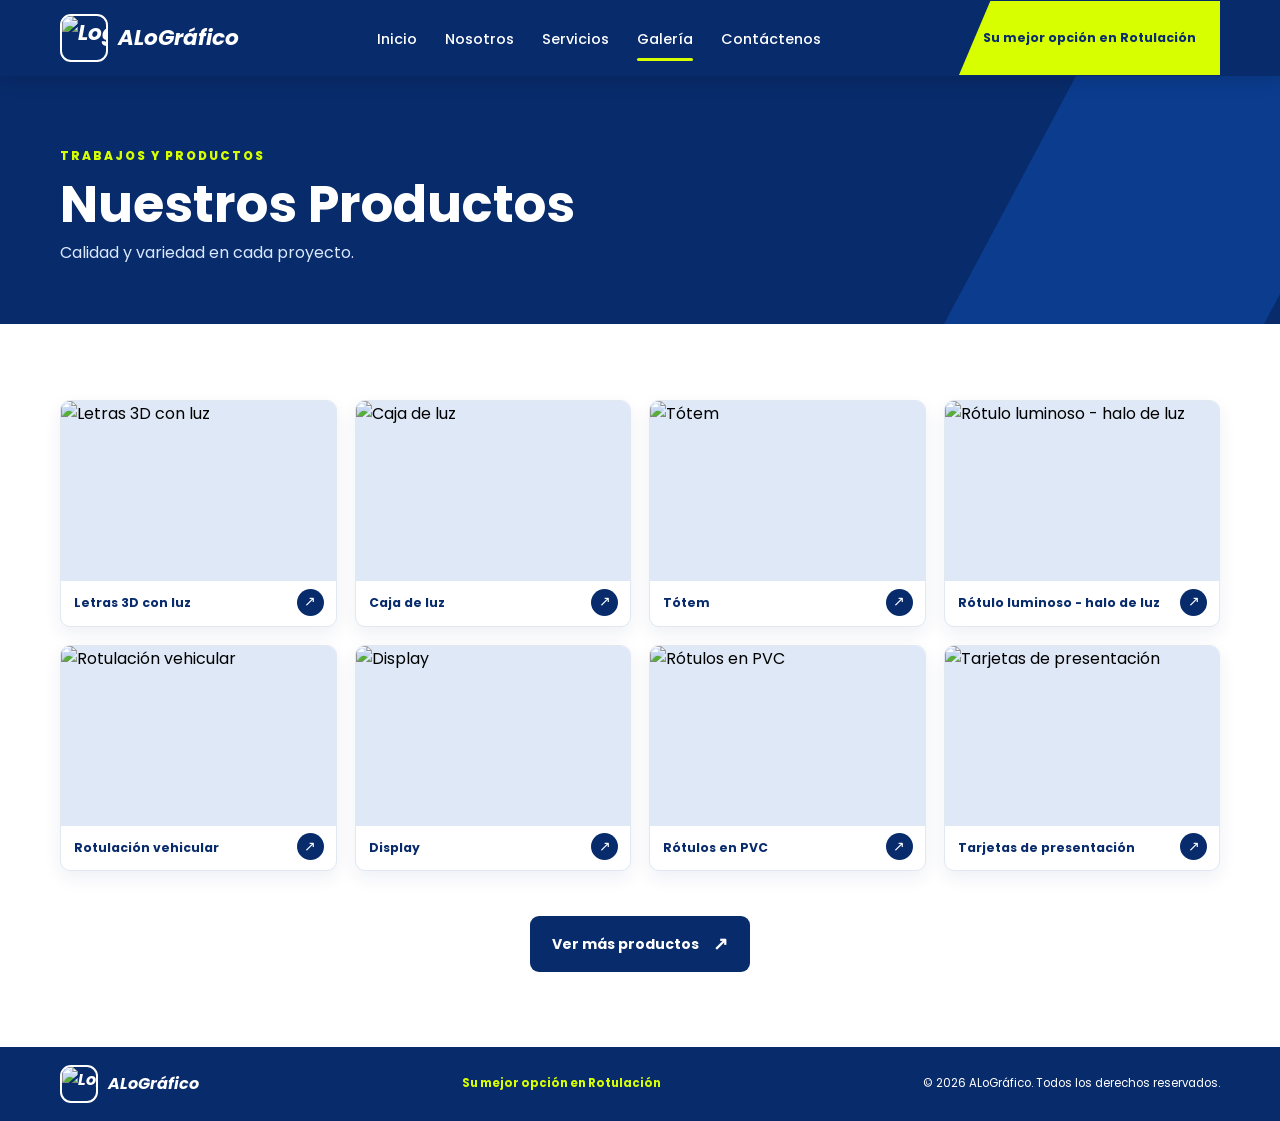
==== galeria.html @ 717658d9 "Add files via upload" ====
<!DOCTYPE html>
<html lang="es">

<head>

  <meta charset="UTF-8">

  <meta
    name="viewport"
    content="width=device-width, initial-scale=1.0"
  >

  <meta
    name="description"
    content="ALoGráfico - Rotulación, diseño gráfico e impresión digital."
  >

  <title>ALoGráfico | Galería</title>

  <link rel="preconnect" href="https://fonts.googleapis.com">

  <link
    rel="preconnect"
    href="https://fonts.gstatic.com"
    crossorigin
  >

  <link
    href="https://fonts.googleapis.com/css2?family=Poppins:wght@300;400;500;600;700;800&display=swap"
    rel="stylesheet"
  >

  <link rel="stylesheet" href="style.css">

</head>


<body>


<header class="site-header">

  <div class="header-inner container">


    <a class="brand" href="index.html">

      <img
        src="assets/logo.jpg"
        alt="Logo ALoGráfico"
      >

      <span>
        ALoGráfico
      </span>

    </a>


    <button
      class="menu-toggle"
      type="button"
      aria-label="Abrir menú"
      aria-expanded="false"
    >

      <span></span>
      <span></span>
      <span></span>

    </button>


    <nav class="main-nav">

      <a href="index.html" data-page="inicio">
        Inicio
      </a>

      <a href="nosotros.html" data-page="nosotros">
        Nosotros
      </a>

      <a href="servicios.html" data-page="servicios">
        Servicios
      </a>

      <a href="galeria.html" data-page="galeria">
        Galería
      </a>

      <a href="contactenos.html" data-page="contactenos">
        Contáctenos
      </a>

    </nav>


    <div class="header-tagline">
      Su mejor opción en Rotulación
    </div>


  </div>

</header>



<main>


  <section class="simple-title gallery-title reveal">

    <div class="container">

      <span class="eyebrow">
        TRABAJOS Y PRODUCTOS
      </span>

      <h1>
        Nuestros Productos
      </h1>

      <p>
        Calidad y variedad en cada proyecto.
      </p>

    </div>

  </section>



  <section class="container gallery-grid section">


    <!-- PRODUCTO 1 -->

    <button
      class="product-card reveal"
      type="button"
      data-product="Letras 3D con luz"
      data-image="assets/product-1.jpg"
    >

      <span class="product-img">

        <img
          src="assets/product-1.jpg"
          alt="Letras 3D con luz"
          loading="lazy"
        >

      </span>

      <span class="product-name">
        Letras 3D con luz
      </span>

      <span class="product-arrow">
        ↗
      </span>

    </button>



    <!-- PRODUCTO 2 -->

    <button
      class="product-card reveal"
      type="button"
      data-product="Caja de luz"
      data-image="assets/product-2.jpg"
    >

      <span class="product-img">

        <img
          src="assets/product-2.jpg"
          alt="Caja de luz"
          loading="lazy"
        >

      </span>

      <span class="product-name">
        Caja de luz
      </span>

      <span class="product-arrow">
        ↗
      </span>

    </button>



    <!-- PRODUCTO 3 -->

    <button
      class="product-card reveal"
      type="button"
      data-product="Tótem"
      data-image="assets/product-3.jpg"
    >

      <span class="product-img">

        <img
          src="assets/product-3.jpg"
          alt="Tótem"
          loading="lazy"
        >

      </span>

      <span class="product-name">
        Tótem
      </span>

      <span class="product-arrow">
        ↗
      </span>

    </button>



    <!-- PRODUCTO 4 -->

    <button
      class="product-card reveal"
      type="button"
      data-product="Rótulo luminoso - halo de luz"
      data-image="assets/product-4.jpg"
    >

      <span class="product-img">

        <img
          src="assets/product-4.jpg"
          alt="Rótulo luminoso - halo de luz"
          loading="lazy"
        >

      </span>

      <span class="product-name">
        Rótulo luminoso - halo de luz
      </span>

      <span class="product-arrow">
        ↗
      </span>

    </button>



    <!-- PRODUCTO 5 -->

    <button
      class="product-card reveal"
      type="button"
      data-product="Rotulación vehicular"
      data-image="assets/branding-banner.jpg"
    >

      <span class="product-img">

        <img
          src="assets/branding-banner.jpg"
          alt="Rotulación vehicular"
          loading="lazy"
        >

      </span>

      <span class="product-name">
        Rotulación vehicular
      </span>

      <span class="product-arrow">
        ↗
      </span>

    </button>



    <!-- PRODUCTO 6 -->

    <button
      class="product-card reveal"
      type="button"
      data-product="Display"
      data-image="assets/contact-banner.jpg"
    >

      <span class="product-img">

        <img
          src="assets/contact-banner.jpg"
          alt="Display"
          loading="lazy"
        >

      </span>

      <span class="product-name">
        Display
      </span>

      <span class="product-arrow">
        ↗
      </span>

    </button>



    <!-- PRODUCTO 7 -->

    <button
      class="product-card reveal"
      type="button"
      data-product="Rótulos en PVC"
      data-image="assets/branding-banner.jpg"
    >

      <span class="product-img">

        <img
          src="assets/branding-banner.jpg"
          alt="Rótulos en PVC"
          loading="lazy"
        >

      </span>

      <span class="product-name">
        Rótulos en PVC
      </span>

      <span class="product-arrow">
        ↗
      </span>

    </button>



    <!-- PRODUCTO 8 -->

    <button
      class="product-card reveal"
      type="button"
      data-product="Tarjetas de presentación"
      data-image="assets/contact-banner.jpg"
    >

      <span class="product-img">

        <img
          src="assets/contact-banner.jpg"
          alt="Tarjetas de presentación"
          loading="lazy"
        >

      </span>

      <span class="product-name">
        Tarjetas de presentación
      </span>

      <span class="product-arrow">
        ↗
      </span>

    </button>


  </section>



  <div class="center-action">

    <button
      class="btn btn-blue"
      id="moreProducts"
    >

      Ver más productos

      <span>
        ↗
      </span>

    </button>

  </div>


</main>



<!-- VENTANA DE PRODUCTO -->

<div
  class="modal"
  id="productModal"
  aria-hidden="true"
>

  <div
    class="modal-backdrop"
    data-close-modal
  ></div>


  <div
    class="modal-box"
    role="dialog"
    aria-modal="true"
    aria-labelledby="modalTitle"
  >

    <button
      class="modal-close"
      type="button"
      data-close-modal
      aria-label="Cerrar"
    >
      ×
    </button>


    <img
      id="modalImage"
      src=""
      alt=""
    >


    <div class="modal-content">

      <span class="eyebrow">
        ALoGRÁFICO
      </span>

      <h2 id="modalTitle"></h2>

      <p>
        Este espacio está preparado para mostrar
        más fotografías, acabados y ejemplos
        de este producto.
      </p>

      <a
        class="btn btn-lime"
        href="contactenos.html"
      >

        Consultar

        <span>
          →
        </span>

      </a>

    </div>

  </div>

</div>



<footer class="site-footer">

  <div class="container footer-inner">

    <a class="brand brand-footer" href="index.html">

      <img
        src="assets/logo.jpg"
        alt="Logo ALoGráfico"
      >

      <span>
        ALoGráfico
      </span>

    </a>

    <p>
      Su mejor opción en Rotulación
    </p>

    <span>
      © <span id="year"></span>
      ALoGráfico. Todos los derechos reservados.
    </span>

  </div>

</footer>



<script src="script.js"></script>

</body>
</html>
---- style.css ----
:root {

  --navy: #082b6b;
  --navy-2: #102c62;

  --blue: #1268e8;
  --blue-soft: #eaf4ff;

  --red: #ef263c;

  --lime: #d8ff00;

  --white: #fff;

  --ink: #122044;
  --muted: #64718d;

  --line: #dbe5f3;

  --shadow:
    0 16px 45px rgba(8, 43, 107, .12);

  --radius: 18px;

}



* {

  box-sizing: border-box;

  margin: 0;
  padding: 0;

}



html {

  scroll-behavior: smooth;

}



body {

  font-family: Poppins, Arial, sans-serif;

  color: var(--ink);

  background: #fff;

  line-height: 1.6;

  overflow-x: hidden;

}



a {

  text-decoration: none;

  color: inherit;

}



button,
input,
textarea {

  font: inherit;

}



button {

  border: 0;

}



img {

  max-width: 100%;

  display: block;

}



.container {

  width: min(1160px, 92%);

  margin: auto;

}



.section {

  padding: 76px 0;

}



/* =========================
   HEADER
========================= */

.site-header {

  position: sticky;

  top: 0;

  z-index: 50;

  background: var(--navy);

  color: #fff;

  box-shadow:
    0 4px 18px rgba(0, 0, 0, .14);

}



.header-inner {

  min-height: 76px;

  display: flex;

  align-items: center;

  gap: 30px;

}



.brand {

  display: flex;

  align-items: center;

  gap: 10px;

  font-size: 1.35rem;

  font-weight: 700;

  font-style: italic;

  white-space: nowrap;

}



.brand img {

  width: 48px;

  height: 48px;

  object-fit: cover;

  border-radius: 11px;

  border: 2px solid #fff;

}



.main-nav {

  display: flex;

  align-items: center;

  justify-content: center;

  gap: 28px;

  margin-left: auto;

}



.main-nav a {

  position: relative;

  padding: 27px 0 23px;

  font-size: .9rem;

  font-weight: 500;

  transition:
    transform .25s ease,
    color .25s ease;

}



.main-nav a:hover {

  transform: translateY(-2px);

  color: var(--lime);

}



.main-nav a.active:after {

  content: "";

  position: absolute;

  left: 0;

  right: 0;

  bottom: 14px;

  height: 3px;

  border-radius: 5px;

  background: var(--lime);

}



.header-tagline {

  background: var(--lime);

  color: var(--navy);

  font-size: .78rem;

  font-weight: 700;

  padding: 27px 24px;

  margin-left: auto;

  clip-path:
    polygon(
      12% 0,
      100% 0,
      100% 100%,
      0 100%
    );

}



.menu-toggle {

  display: none;

  background: transparent;

  color: #fff;

}



.menu-toggle span {

  display: block;

  width: 25px;

  height: 2px;

  background: #fff;

  margin: 5px;

}



/* =========================
   BOTONES
========================= */

.btn {

  display: inline-flex;

  align-items: center;

  justify-content: center;

  gap: 14px;

  padding: 13px 22px;

  border-radius: 9px;

  font-weight: 700;

  font-size: .88rem;

  cursor: pointer;

  transition:
    transform .25s ease,
    box-shadow .25s ease,
    background .25s ease;

}



.btn span {

  font-size: 1.15rem;

  transition:
    transform .25s ease;

}



.btn:hover {

  transform: translateY(-4px);

  box-shadow:
    0 12px 25px rgba(0, 0, 0, .16);

}



.btn:hover span {

  transform: translateX(4px);

}



.btn-lime {

  background: var(--lime);

  color: var(--navy);

}



.btn-outline {

  border: 1px solid rgba(255, 255, 255, .7);

  color: #fff;

  background: transparent;

}



.btn-blue {

  background: var(--navy);

  color: #fff;

}



/* =========================
   HERO
========================= */

.hero {

  min-height: 510px;

  display: grid;

  grid-template-columns: 45% 55%;

  background: var(--navy);

  color: #fff;

  position: relative;

  overflow: hidden;

}



.hero-copy {

  padding:
    88px
    5vw
    70px
    max(4vw, calc((100vw - 1160px) / 2));

  position: relative;

  z-index: 2;

}



.eyebrow {

  display: inline-block;

  font-size: .74rem;

  font-weight: 800;

  letter-spacing: 2px;

  color: var(--lime);

  margin-bottom: 10px;

}



.hero h1 {

  font-size:
    clamp(2.3rem, 4.2vw, 4.4rem);

  line-height: 1.05;

  letter-spacing: -1.5px;

}



.hero h1 em {

  font-style: normal;

  color: var(--lime);

}



.hero p {

  max-width: 480px;

  margin: 22px 0 30px;

  color: #edf4ff;

  font-size: 1.02rem;

}



.hero-actions {

  display: flex;

  gap: 14px;

  flex-wrap: wrap;

}



.hero-visual {

  position: relative;

  min-height: 510px;

  display: flex;

  align-items: stretch;

  overflow: hidden;

}



.hero-frame {

  width: 100%;

  height: 100%;

  overflow: hidden;

  position: relative;

}



.hero-frame:after {

  content: "";

  position: absolute;

  inset: 0;

  background:
    linear-gradient(
      90deg,
      var(--navy) 0%,
      transparent 18%
    );

}



.hero-frame img {

  width: 100%;

  height: 100%;

  object-fit: cover;

  filter: saturate(1.1);

}



.shape {

  position: absolute;

  display: block;

  z-index: 3;

}



.shape-lime {

  width: 22%;

  height: 22px;

  background: var(--lime);

  left: -2%;

  bottom: 34px;

  transform: skewX(-28deg);

}



.shape-red {

  width: 35%;

  height: 12px;

  background: var(--red);

  right: 0;

  top: 0;

  transform: skewX(-30deg);

}



/* =========================
   CARACTERÍSTICAS
========================= */

.trust-strip {

  width: min(1160px, 92%);

  margin: -1px auto 30px;

  display: grid;

  grid-template-columns:
    repeat(4, 1fr);

  background: #fff;

  border-radius: 0 0 8px 8px;

  box-shadow: var(--shadow);

  position: relative;

  z-index: 5;

}



.trust-strip article {

  text-align: center;

  padding: 25px 22px;

  position: relative;

}



.trust-strip article + article:before {

  content: "";

  position: absolute;

  left: 0;

  top: 25%;

  height: 50%;

  width: 1px;

  background: #b8d5ff;

}



.feature-icon {

  font-size: 2rem;

  color: var(--blue);

  line-height: 1;

  margin-bottom: 9px;

}



.trust-strip h3 {

  font-size: .95rem;

  color: var(--navy);

}



.trust-strip p {

  font-size: .76rem;

  color: var(--muted);

}



/* =========================
   NOSOTROS
========================= */

.page-banner {

  background: var(--navy);

  color: #fff;

  min-height: 255px;

  display: grid;

  grid-template-columns: 1fr 1fr;

  overflow: hidden;

}



.page-banner > div:first-child {

  padding:
    60px
    max(4vw, calc((100vw - 1160px) / 2));

  padding-right: 40px;

}



.page-banner h1,
.simple-title h1,
.contact-hero h1 {

  font-size:
    clamp(2rem, 4vw, 3.3rem);

  line-height: 1.1;

}



.banner-image {

  overflow: hidden;

  position: relative;

}



.banner-image:after {

  content: "";

  position: absolute;

  inset: 0;

  background:
    linear-gradient(
      90deg,
      var(--navy),
      transparent 45%
    );

}



.banner-image img {

  height: 100%;

  width: 100%;

  object-fit: cover;

}



.about-grid {

  display: grid;

  grid-template-columns: 1fr 1fr;

  gap: 65px;

}



.about-text {

  padding-top: 10px;

  font-size: .96rem;

  color: #53617b;

}



.about-text .lead {

  font-size: 1.08rem;

  color: var(--ink);

  margin-bottom: 18px;

}



.mission-vision {

  display: grid;

  gap: 22px;

}



.info-card {

  display: grid;

  grid-template-columns: 54px 1fr;

  gap: 18px;

  padding: 10px 0 20px;

  border-bottom: 1px solid var(--line);

}



.info-icon {

  width: 50px;

  height: 50px;

  border-radius: 50%;

  display: grid;

  place-items: center;

  background: var(--blue-soft);

  color: var(--blue);

  font-size: 1.7rem;

  font-weight: 700;

}



.info-card h2 {

  font-size: 1.15rem;

  color: var(--navy);

  margin-bottom: 5px;

}



.info-card p {

  font-size: .85rem;

  color: var(--muted);

}



.ideas-box {

  background: #eaf4ff;

  border-radius: 10px;

  padding: 25px 32px;

  display: grid;

  grid-template-columns: 1fr 1.3fr;

  gap: 30px;

  position: relative;

  overflow: hidden;

}



.ideas-box:after {

  content: "";

  position: absolute;

  left: -20px;

  bottom: -45px;

  width: 90px;

  height: 90px;

  background: var(--lime);

  transform: skewX(-35deg);

}



.ideas-title {

  display: flex;

  gap: 15px;

  align-items: center;

}



.bulb {

  font-size: 2.6rem;

  color: var(--navy);

}



.ideas-title h2 {

  font-size: 1.08rem;

  color: var(--navy);

}



.ideas-title p {

  font-size: .8rem;

  color: var(--muted);

}



.check-list {

  display: grid;

  grid-template-columns: 1fr 1fr;

  gap: 10px;

  font-size: .76rem;

  color: #324565;

}



.check-list span::first-letter {

  color: var(--blue);

}



/* =========================
   TÍTULOS
========================= */

.simple-title {

  background: var(--navy);

  color: #fff;

  padding: 66px 0 72px;

  position: relative;

  overflow: hidden;

}



.simple-title:after {

  content: "";

  position: absolute;

  right: -50px;

  top: 0;

  width: 320px;

  height: 100%;

  background: var(--blue);

  opacity: .28;

  transform: skewX(-28deg);

}



.simple-title p {

  margin-top: 8px;

  color: #dbe9ff;

}



/* =========================
   SERVICIOS
========================= */

.service-grid {

  display: grid;

  grid-template-columns: 1fr 1fr;

  gap: 24px;

}



.service-card {

  min-height: 250px;

  border: 1px solid var(--line);

  border-radius: 12px;

  padding: 28px;

  position: relative;

  background: #fff;

  transition:
    transform .3s ease,
    box-shadow .3s ease,
    border-color .3s ease;

}



.service-card:hover {

  transform: translateY(-8px);

  box-shadow: var(--shadow);

  border-color: #9dc9ff;

}



.service-icon {

  width: 54px;

  height: 54px;

  border-radius: 14px;

  background: var(--blue-soft);

  display: grid;

  place-items: center;

  color: var(--blue);

  font-size: 1.8rem;

  margin-bottom: 18px;

  transition:
    transform .3s ease;

}



.service-card:hover .service-icon {

  transform:
    rotate(-6deg)
    scale(1.08);

}



.service-card h2 {

  font-size: 1.15rem;

  color: var(--navy);

  margin-bottom: 7px;

}



.service-card p {

  font-size: .84rem;

  color: var(--muted);

  max-width: 390px;

}



.service-card > a {

  position: absolute;

  right: 24px;

  bottom: 22px;

  width: 34px;

  height: 34px;

  border-radius: 50%;

  background: var(--navy);

  color: #fff;

  display: grid;

  place-items: center;

  transition:
    transform .25s ease,
    background .25s ease;

}



.service-card:hover > a {

  transform:
    translate(3px, -3px);

  background: var(--blue);

}



/* =========================
   GALERÍA
========================= */

.gallery-title {

  padding-bottom: 58px;

}



.gallery-grid {

  display: grid;

  grid-template-columns:
    repeat(4, 1fr);

  gap: 18px;

  padding-bottom: 45px;

}



.product-card {

  padding: 0;

  background: #fff;

  border-radius: 10px;

  overflow: hidden;

  text-align: left;

  position: relative;

  cursor: pointer;

  border: 1px solid #e1e8f2;

  box-shadow:
    0 7px 18px rgba(8, 43, 107, .07);

  transition:
    transform .3s ease,
    box-shadow .3s ease;

}



.product-card:hover {

  transform: translateY(-7px);

  box-shadow: var(--shadow);

}



.product-img {

  display: block;

  height: 180px;

  overflow: hidden;

  background: #dfe8f6;

}



.product-img img {

  width: 100%;

  height: 100%;

  object-fit: cover;

  transition:
    transform .5s ease;

}



.product-card:hover .product-img img {

  transform: scale(1.07);

}



.product-name {

  display: block;

  padding: 12px 38px 13px 13px;

  font-weight: 700;

  font-size: .77rem;

  color: var(--navy);

}



.product-arrow {

  position: absolute;

  right: 12px;

  bottom: 10px;

  width: 27px;

  height: 27px;

  border-radius: 50%;

  background: var(--navy);

  color: #fff;

  display: grid;

  place-items: center;

  font-size: .85rem;

  transition:
    transform .25s ease;

}



.product-card:hover .product-arrow {

  transform: rotate(8deg);

}



.center-action {

  text-align: center;

  padding:
    0
    0
    75px;

}



/* =========================
   MODAL
========================= */

.modal {

  position: fixed;

  inset: 0;

  display: none;

  align-items: center;

  justify-content: center;

  padding: 20px;

  z-index: 100;

}



.modal.open {

  display: flex;

}



.modal-backdrop {

  position: absolute;

  inset: 0;

  background: rgba(5, 20, 50, .75);

  backdrop-filter: blur(4px);

}



.modal-box {

  position: relative;

  z-index: 2;

  width: min(900px, 96vw);

  background: #fff;

  border-radius: 18px;

  overflow: hidden;

  display: grid;

  grid-template-columns: 1fr 1fr;

  box-shadow:
    0 30px 80px rgba(0, 0, 0, .35);

  animation:
    modalIn .28s ease;

}



.modal-box > img {

  width: 100%;

  height: 100%;

  min-height: 380px;

  object-fit: cover;

}



.modal-content {

  padding: 45px;

}



.modal-content h2 {

  font-size: 2rem;

  color: var(--navy);

  margin-bottom: 10px;

}



.modal-content p {

  color: var(--muted);

  margin-bottom: 25px;

}



.modal-close {

  position: absolute;

  right: 14px;

  top: 10px;

  width: 38px;

  height: 38px;

  border-radius: 50%;

  background: #fff;

  color: var(--navy);

  font-size: 1.8rem;

  line-height: 1;

  cursor: pointer;

  z-index: 3;

  box-shadow:
    0 4px 15px rgba(0, 0, 0, .12);

}



/* =========================
   CONTACTO
========================= */

.contact-hero {

  background: var(--navy);

  color: #fff;

  overflow: hidden;

}



.contact-hero-inner {

  min-height: 260px;

  display: grid;

  grid-template-columns: 1fr 1fr;

  align-items: stretch;

}



.contact-hero-inner > div {

  padding:
    60px
    30px
    50px
    0;

}



.contact-hero p {

  color: #dbe9ff;

  margin-top: 8px;

}



.contact-hero img {

  width: 100%;

  height: 100%;

  object-fit: cover;

}



.contact-section {

  display: grid;

  grid-template-columns: .9fr 1.1fr;

  gap: 70px;

}



.contact-info {

  display: grid;

  gap: 25px;

  align-content: start;

}



.contact-item {

  display: flex;

  gap: 16px;

  align-items: flex-start;

}



.contact-icon {

  width: 52px;

  height: 52px;

  border: 1px solid #b9d5ff;

  border-radius: 50%;

  display: grid;

  place-items: center;

  color: var(--blue);

  font-size: 1.35rem;

  flex: none;

}



.contact-item h3 {

  font-size: .9rem;

  color: var(--navy);

  margin-bottom: 2px;

}



.contact-item p,
.contact-item a {

  display: block;

  color: var(--muted);

  font-size: .83rem;

  transition:
    color .2s ease;

}



.contact-item a:hover {

  color: var(--blue);

}



.socials {

  display: flex;

  align-items: center;

  gap: 9px;

  margin-top: 5px;

}



.socials a {

  width: 35px;

  height: 35px;

  border-radius: 50%;

  background: var(--navy);

  color: #fff;

  display: grid;

  place-items: center;

  font-weight: 700;

  transition:
    transform .25s ease,
    background .25s ease;

}



.socials a:hover {

  transform: translateY(-4px);

  background: var(--blue);

}



.socials span {

  font-size: .72rem;

  color: var(--muted);

  margin-left: 5px;

}



.contact-form {

  background: #f4f8fd;

  border-radius: 10px;

  padding: 30px;

}



.contact-form h2 {

  font-size: 1.25rem;

  color: var(--navy);

  margin-bottom: 20px;

}



.contact-form label {

  display: block;

  font-size: .73rem;

  color: #53617b;

  margin-bottom: 14px;

}



.contact-form input,
.contact-form textarea {

  width: 100%;

  border: 1px solid #d7e2ef;

  border-radius: 7px;

  padding: 11px 12px;

  background: #fff;

  outline: none;

  margin-top: 6px;

  transition:
    border-color .2s ease,
    box-shadow .2s ease;

}



.contact-form input:focus,
.contact-form textarea:focus {

  border-color: #6ca8ff;

  box-shadow:
    0 0 0 3px #e5f0ff;

}



.contact-form .btn {

  width: 100%;

  margin-top: 4px;

}



.form-message {

  font-size: .75rem;

  margin-top: 10px;

  color: var(--navy);

}



/* =========================
   FOOTER
========================= */

.site-footer {

  background: var(--navy);

  color: #fff;

  padding: 18px 0;

}



.footer-inner {

  display: flex;

  align-items: center;

  gap: 25px;

  justify-content: space-between;

  font-size: .72rem;

}



.brand-footer {

  font-size: 1rem;

}



.brand-footer img {

  width: 38px;

  height: 38px;

}



.footer-inner p {

  color: var(--lime);

  font-weight: 700;

}



/* =========================
   ANIMACIONES
========================= */

.reveal {

  opacity: 0;

  transform: translateY(20px);

  transition:
    opacity .7s ease,
    transform .7s ease;

}



.reveal.visible {

  opacity: 1;

  transform: none;

}



@keyframes modalIn {

  from {

    opacity: 0;

    transform:
      translateY(15px)
      scale(.97);

  }

  to {

    opacity: 1;

    transform: none;

  }

}



/* =========================
   TABLET
========================= */

@media(max-width: 950px) {


  .main-nav {

    gap: 16px;

  }


  .header-tagline {

    display: none;

  }


  .hero {

    grid-template-columns: 1fr;

  }


  .hero-copy {

    padding:
      70px
      7vw;

  }


  .hero-visual {

    min-height: 330px;

  }


  .trust-strip {

    grid-template-columns: 1fr 1fr;

  }


  .about-grid,
  .contact-section {

    grid-template-columns: 1fr;

    gap: 40px;

  }


  .gallery-grid {

    grid-template-columns:
      repeat(2, 1fr);

  }

}



/* =========================
   CELULAR
========================= */

@media(max-width: 720px) {


  .header-inner {

    min-height: 68px;

  }


  .brand span {

    font-size: 1.1rem;

  }


  .menu-toggle {

    display: block;

    margin-left: auto;

  }


  .main-nav {

    display: none;

    position: absolute;

    top: 68px;

    left: 0;

    right: 0;

    background: var(--navy);

    padding: 10px 5%;

    flex-direction: column;

    align-items: stretch;

    gap: 0;

    box-shadow:
      0 10px 20px rgba(0, 0, 0, .15);

  }


  .main-nav.open {

    display: flex;

  }


  .main-nav a {

    padding: 13px 0;

  }


  .main-nav a.active:after {

    bottom: 6px;

  }


  .page-banner,
  .contact-hero-inner {

    grid-template-columns: 1fr;

  }


  .page-banner > div:first-child {

    padding: 50px 6vw;

  }


  .banner-image {

    height: 180px;

  }


  .trust-strip {

    grid-template-columns: 1fr;

  }


  .trust-strip article + article:before {

    left: 20%;

    right: 20%;

    top: 0;

    width: auto;

    height: 1px;

  }


  .service-grid {

    grid-template-columns: 1fr;

  }


  .gallery-grid {

    grid-template-columns:
      1fr 1fr;

    gap: 12px;

  }


  .product-img {

    height: 145px;

  }


  .modal-box {

    grid-template-columns: 1fr;

  }


  .modal-box > img {

    min-height: 230px;

    max-height: 300px;

  }


  .modal-content {

    padding: 28px;

  }


  .footer-inner {

    flex-direction: column;

    gap: 8px;

    text-align: center;

  }

}



/* =========================
   CELULAR PEQUEÑO
========================= */

@media(max-width: 450px) {


  .gallery-grid {

    grid-template-columns: 1fr;

  }


  .hero h1 {

    font-size: 2.25rem;

  }


  .check-list {

    grid-template-columns: 1fr;

  }


  .ideas-box {

    grid-template-columns: 1fr;

  }

}
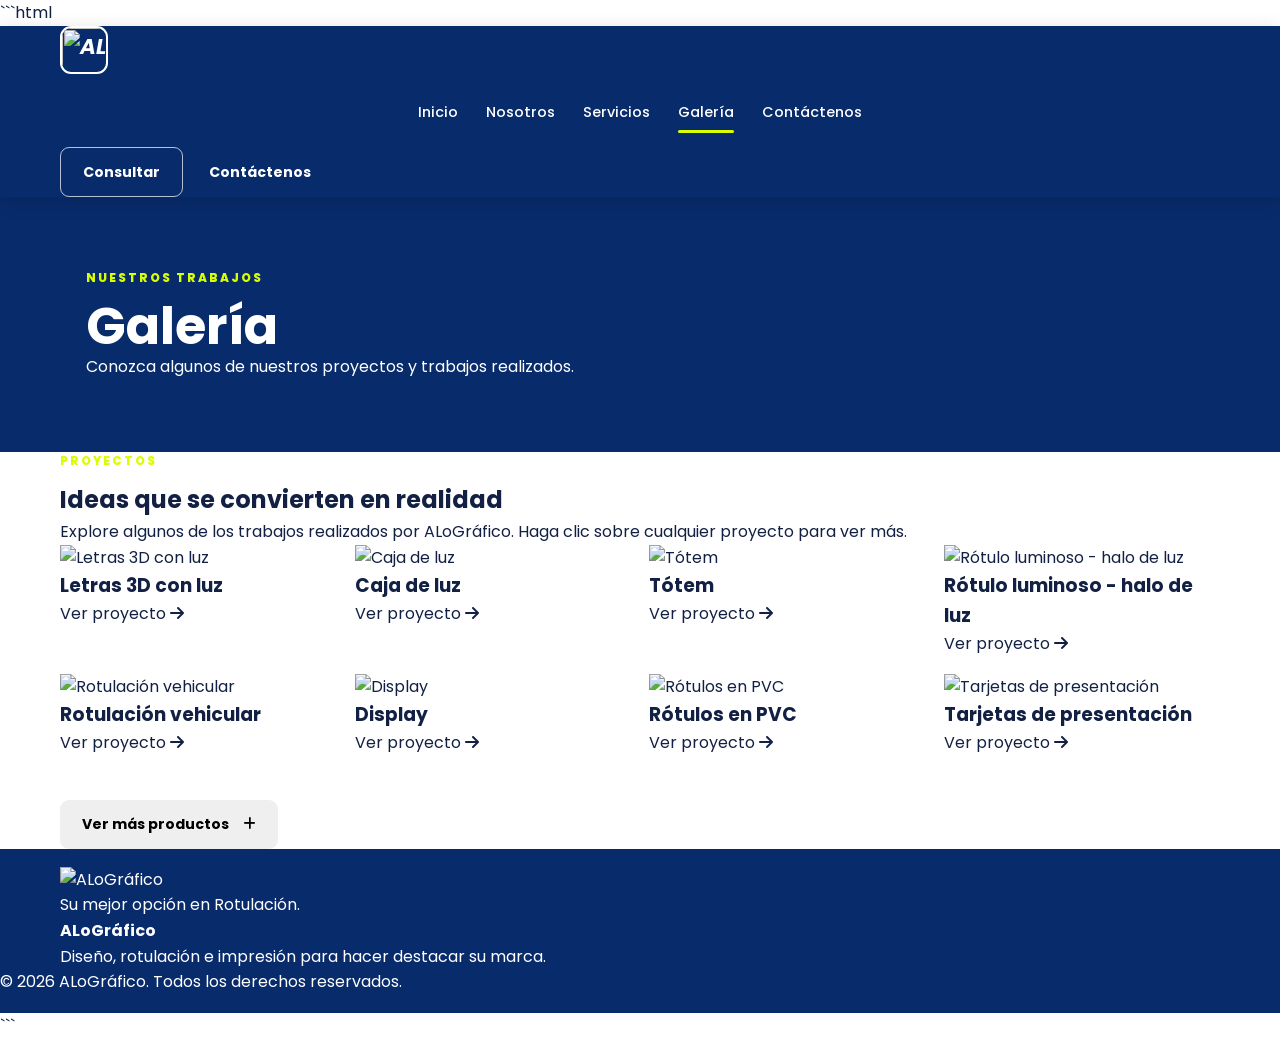
==== commit 894c855c: "Update galeria.html" ====
--- a/galeria.html
+++ b/galeria.html
@@ -1,519 +1,563 @@
+```html
 <!DOCTYPE html>
 <html lang="es">
-
 <head>
-
-  <meta charset="UTF-8">
-
-  <meta
-    name="viewport"
-    content="width=device-width, initial-scale=1.0"
-  >
-
-  <meta
-    name="description"
-    content="ALoGráfico - Rotulación, diseño gráfico e impresión digital."
-  >
-
-  <title>ALoGráfico | Galería</title>
-
-  <link rel="preconnect" href="https://fonts.googleapis.com">
-
-  <link
-    rel="preconnect"
-    href="https://fonts.gstatic.com"
-    crossorigin
-  >
-
-  <link
-    href="https://fonts.googleapis.com/css2?family=Poppins:wght@300;400;500;600;700;800&display=swap"
-    rel="stylesheet"
-  >
-
-  <link rel="stylesheet" href="style.css">
-
+    <meta charset="UTF-8">
+    <meta name="viewport" content="width=device-width, initial-scale=1.0">
+
+    <title>ALoGráfico | Galería</title>
+
+    <link rel="preconnect" href="https://fonts.googleapis.com">
+    <link rel="preconnect" href="https://fonts.gstatic.com" crossorigin>
+    <link
+        href="https://fonts.googleapis.com/css2?family=Poppins:wght@300;400;500;600;700;800&display=swap"
+        rel="stylesheet"
+    >
+
+    <link
+        rel="stylesheet"
+        href="https://cdnjs.cloudflare.com/ajax/libs/font-awesome/6.7.2/css/all.min.css"
+    >
+
+    <link rel="stylesheet" href="style.css">
 </head>
 
-
 <body>
 
-
-<header class="site-header">
-
-  <div class="header-inner container">
-
-
-    <a class="brand" href="index.html">
-
-      <img
-        src="assets/logo.jpg"
-        alt="Logo ALoGráfico"
-      >
-
-      <span>
-        ALoGráfico
-      </span>
-
-    </a>
-
-
-    <button
-      class="menu-toggle"
-      type="button"
-      aria-label="Abrir menú"
-      aria-expanded="false"
-    >
-
-      <span></span>
-      <span></span>
-      <span></span>
-
-    </button>
-
-
-    <nav class="main-nav">
-
-      <a href="index.html" data-page="inicio">
-        Inicio
-      </a>
-
-      <a href="nosotros.html" data-page="nosotros">
-        Nosotros
-      </a>
-
-      <a href="servicios.html" data-page="servicios">
-        Servicios
-      </a>
-
-      <a href="galeria.html" data-page="galeria">
-        Galería
-      </a>
-
-      <a href="contactenos.html" data-page="contactenos">
-        Contáctenos
-      </a>
-
-    </nav>
-
-
-    <div class="header-tagline">
-      Su mejor opción en Rotulación
+    <!-- =========================
+         HEADER
+    ========================== -->
+
+    <header class="site-header">
+
+        <div class="container nav-wrap">
+
+            <a href="index.html" class="brand">
+                <img src="assets/logo.jpg" alt="ALoGráfico">
+            </a>
+
+            <button class="menu-toggle" id="menuToggle" aria-label="Abrir menú">
+                <i class="fa-solid fa-bars"></i>
+            </button>
+
+            <nav class="main-nav" id="mainNav">
+
+                <a href="index.html">Inicio</a>
+
+                <a href="nosotros.html">Nosotros</a>
+
+                <a href="servicios.html">Servicios</a>
+
+                <a href="galeria.html" class="active">Galería</a>
+
+                <a href="contactenos.html">Contáctenos</a>
+
+            </nav>
+
+            <div class="nav-actions">
+
+                <a href="contactenos.html" class="btn btn-outline">
+                    Consultar
+                </a>
+
+                <a href="contactenos.html" class="btn btn-primary">
+                    Contáctenos
+                </a>
+
+            </div>
+
+        </div>
+
+    </header>
+
+
+    <!-- =========================
+         BANNER
+    ========================== -->
+
+    <section class="page-banner">
+
+        <div class="container">
+
+            <span class="eyebrow">
+                NUESTROS TRABAJOS
+            </span>
+
+            <h1>
+                Galería
+            </h1>
+
+            <p>
+                Conozca algunos de nuestros proyectos y trabajos realizados.
+            </p>
+
+        </div>
+
+    </section>
+
+
+    <!-- =========================
+         GALERÍA
+    ========================== -->
+
+    <main class="container gallery-section">
+
+        <div class="section-heading reveal">
+
+            <span class="eyebrow">
+                PROYECTOS
+            </span>
+
+            <h2>
+                Ideas que se convierten en realidad
+            </h2>
+
+            <p>
+                Explore algunos de los trabajos realizados por ALoGráfico.
+                Haga clic sobre cualquier proyecto para ver más.
+            </p>
+
+        </div>
+
+
+        <div class="gallery-grid">
+
+
+            <!-- PRODUCTO 1 -->
+
+            <article
+                class="gallery-card reveal"
+                data-gallery='["assets/product-1.jpg","assets/product-1-2.jpg"]'
+                data-title="Letras 3D con luz"
+            >
+
+                <div class="gallery-image">
+
+                    <img
+                        src="assets/product-1.jpg"
+                        alt="Letras 3D con luz"
+                    >
+
+                </div>
+
+                <div class="gallery-info">
+
+                    <h3>
+                        Letras 3D con luz
+                    </h3>
+
+                    <span>
+                        Ver proyecto
+                        <i class="fa-solid fa-arrow-right"></i>
+                    </span>
+
+                </div>
+
+            </article>
+
+
+            <!-- PRODUCTO 2 -->
+
+            <article
+                class="gallery-card reveal"
+                data-gallery='["assets/product-2.jpg","assets/product-2-2.jpg"]'
+                data-title="Caja de luz"
+            >
+
+                <div class="gallery-image">
+
+                    <img
+                        src="assets/product-2.jpg"
+                        alt="Caja de luz"
+                    >
+
+                </div>
+
+                <div class="gallery-info">
+
+                    <h3>
+                        Caja de luz
+                    </h3>
+
+                    <span>
+                        Ver proyecto
+                        <i class="fa-solid fa-arrow-right"></i>
+                    </span>
+
+                </div>
+
+            </article>
+
+
+            <!-- PRODUCTO 3 -->
+
+            <article
+                class="gallery-card reveal"
+                data-gallery='["assets/product-3.jpg","assets/product-3-2.jpg"]'
+                data-title="Tótem"
+            >
+
+                <div class="gallery-image">
+
+                    <img
+                        src="assets/product-3.jpg"
+                        alt="Tótem"
+                    >
+
+                </div>
+
+                <div class="gallery-info">
+
+                    <h3>
+                        Tótem
+                    </h3>
+
+                    <span>
+                        Ver proyecto
+                        <i class="fa-solid fa-arrow-right"></i>
+                    </span>
+
+                </div>
+
+            </article>
+
+
+            <!-- PRODUCTO 4 -->
+
+            <article
+                class="gallery-card reveal"
+                data-gallery='["assets/product-4.jpg","assets/product-4-2.jpg"]'
+                data-title="Rótulo luminoso - halo de luz"
+            >
+
+                <div class="gallery-image">
+
+                    <img
+                        src="assets/product-4.jpg"
+                        alt="Rótulo luminoso - halo de luz"
+                    >
+
+                </div>
+
+                <div class="gallery-info">
+
+                    <h3>
+                        Rótulo luminoso - halo de luz
+                    </h3>
+
+                    <span>
+                        Ver proyecto
+                        <i class="fa-solid fa-arrow-right"></i>
+                    </span>
+
+                </div>
+
+            </article>
+
+
+            <!-- PRODUCTO 5 -->
+
+            <article
+                class="gallery-card reveal"
+                data-gallery='["assets/branding-banner.jpg","assets/branding-banner-2.jpg"]'
+                data-title="Rotulación vehicular"
+            >
+
+                <div class="gallery-image">
+
+                    <img
+                        src="assets/branding-banner.jpg"
+                        alt="Rotulación vehicular"
+                    >
+
+                </div>
+
+                <div class="gallery-info">
+
+                    <h3>
+                        Rotulación vehicular
+                    </h3>
+
+                    <span>
+                        Ver proyecto
+                        <i class="fa-solid fa-arrow-right"></i>
+                    </span>
+
+                </div>
+
+            </article>
+
+
+            <!-- PRODUCTO 6 -->
+
+            <article
+                class="gallery-card reveal"
+                data-gallery='["assets/contact-banner.jpg","assets/contact-banner-2.jpg"]'
+                data-title="Display"
+            >
+
+                <div class="gallery-image">
+
+                    <img
+                        src="assets/contact-banner.jpg"
+                        alt="Display"
+                    >
+
+                </div>
+
+                <div class="gallery-info">
+
+                    <h3>
+                        Display
+                    </h3>
+
+                    <span>
+                        Ver proyecto
+                        <i class="fa-solid fa-arrow-right"></i>
+                    </span>
+
+                </div>
+
+            </article>
+
+
+            <!-- PRODUCTO 7 -->
+
+            <article
+                class="gallery-card reveal"
+                data-gallery='["assets/branding-banner.jpg","assets/branding-banner-3.jpg"]'
+                data-title="Rótulos en PVC"
+            >
+
+                <div class="gallery-image">
+
+                    <img
+                        src="assets/branding-banner.jpg"
+                        alt="Rótulos en PVC"
+                    >
+
+                </div>
+
+                <div class="gallery-info">
+
+                    <h3>
+                        Rótulos en PVC
+                    </h3>
+
+                    <span>
+                        Ver proyecto
+                        <i class="fa-solid fa-arrow-right"></i>
+                    </span>
+
+                </div>
+
+            </article>
+
+
+            <!-- PRODUCTO 8 -->
+
+            <article
+                class="gallery-card reveal"
+                data-gallery='["assets/contact-banner.jpg","assets/contact-banner-3.jpg"]'
+                data-title="Tarjetas de presentación"
+            >
+
+                <div class="gallery-image">
+
+                    <img
+                        src="assets/contact-banner.jpg"
+                        alt="Tarjetas de presentación"
+                    >
+
+                </div>
+
+                <div class="gallery-info">
+
+                    <h3>
+                        Tarjetas de presentación
+                    </h3>
+
+                    <span>
+                        Ver proyecto
+                        <i class="fa-solid fa-arrow-right"></i>
+                    </span>
+
+                </div>
+
+            </article>
+
+
+        </div>
+
+
+        <!-- =========================
+             BOTÓN VER MÁS
+        ========================== -->
+
+        <div class="gallery-more reveal">
+
+            <button class="btn btn-primary" id="loadMore">
+
+                Ver más productos
+
+                <i class="fa-solid fa-plus"></i>
+
+            </button>
+
+        </div>
+
+    </main>
+
+
+    <!-- =========================
+         MODAL / GALERÍA
+    ========================== -->
+
+    <div class="modal" id="galleryModal">
+
+        <div class="modal-content gallery-modal-content">
+
+
+            <!-- BOTÓN CERRAR -->
+
+            <button
+                class="modal-close"
+                id="modalClose"
+                aria-label="Cerrar"
+            >
+                <i class="fa-solid fa-xmark"></i>
+            </button>
+
+
+            <!-- VISOR -->
+
+            <div class="gallery-viewer">
+
+
+                <!-- ANTERIOR -->
+
+                <button
+                    class="gallery-arrow gallery-prev"
+                    id="galleryPrev"
+                    aria-label="Imagen anterior"
+                >
+
+                    <i class="fa-solid fa-chevron-left"></i>
+
+                </button>
+
+
+                <!-- IMAGEN -->
+
+                <div class="gallery-image-container">
+
+                    <img
+                        id="modalImage"
+                        src=""
+                        alt=""
+                    >
+
+                    <div
+                        class="gallery-counter"
+                        id="galleryCounter"
+                    >
+                        1 / 2
+                    </div>
+
+                </div>
+
+
+                <!-- SIGUIENTE -->
+
+                <button
+                    class="gallery-arrow gallery-next"
+                    id="galleryNext"
+                    aria-label="Imagen siguiente"
+                >
+
+                    <i class="fa-solid fa-chevron-right"></i>
+
+                </button>
+
+
+            </div>
+
+
+            <!-- INFORMACIÓN -->
+
+            <div class="modal-info">
+
+                <h2 id="modalTitle"></h2>
+
+                <a
+                    href="contactenos.html"
+                    class="btn btn-primary"
+                >
+                    Consultar
+
+                    <i class="fa-solid fa-arrow-right"></i>
+                </a>
+
+            </div>
+
+
+        </div>
+
     </div>
 
 
-  </div>
-
-</header>
-
-
-
-<main>
-
-
-  <section class="simple-title gallery-title reveal">
-
-    <div class="container">
-
-      <span class="eyebrow">
-        TRABAJOS Y PRODUCTOS
-      </span>
-
-      <h1>
-        Nuestros Productos
-      </h1>
-
-      <p>
-        Calidad y variedad en cada proyecto.
-      </p>
-
-    </div>
-
-  </section>
-
-
-
-  <section class="container gallery-grid section">
-
-
-    <!-- PRODUCTO 1 -->
-
-    <button
-      class="product-card reveal"
-      type="button"
-      data-product="Letras 3D con luz"
-      data-image="assets/product-1.jpg"
-    >
-
-      <span class="product-img">
-
-        <img
-          src="assets/product-1.jpg"
-          alt="Letras 3D con luz"
-          loading="lazy"
-        >
-
-      </span>
-
-      <span class="product-name">
-        Letras 3D con luz
-      </span>
-
-      <span class="product-arrow">
-        ↗
-      </span>
-
-    </button>
-
-
-
-    <!-- PRODUCTO 2 -->
-
-    <button
-      class="product-card reveal"
-      type="button"
-      data-product="Caja de luz"
-      data-image="assets/product-2.jpg"
-    >
-
-      <span class="product-img">
-
-        <img
-          src="assets/product-2.jpg"
-          alt="Caja de luz"
-          loading="lazy"
-        >
-
-      </span>
-
-      <span class="product-name">
-        Caja de luz
-      </span>
-
-      <span class="product-arrow">
-        ↗
-      </span>
-
-    </button>
-
-
-
-    <!-- PRODUCTO 3 -->
-
-    <button
-      class="product-card reveal"
-      type="button"
-      data-product="Tótem"
-      data-image="assets/product-3.jpg"
-    >
-
-      <span class="product-img">
-
-        <img
-          src="assets/product-3.jpg"
-          alt="Tótem"
-          loading="lazy"
-        >
-
-      </span>
-
-      <span class="product-name">
-        Tótem
-      </span>
-
-      <span class="product-arrow">
-        ↗
-      </span>
-
-    </button>
-
-
-
-    <!-- PRODUCTO 4 -->
-
-    <button
-      class="product-card reveal"
-      type="button"
-      data-product="Rótulo luminoso - halo de luz"
-      data-image="assets/product-4.jpg"
-    >
-
-      <span class="product-img">
-
-        <img
-          src="assets/product-4.jpg"
-          alt="Rótulo luminoso - halo de luz"
-          loading="lazy"
-        >
-
-      </span>
-
-      <span class="product-name">
-        Rótulo luminoso - halo de luz
-      </span>
-
-      <span class="product-arrow">
-        ↗
-      </span>
-
-    </button>
-
-
-
-    <!-- PRODUCTO 5 -->
-
-    <button
-      class="product-card reveal"
-      type="button"
-      data-product="Rotulación vehicular"
-      data-image="assets/branding-banner.jpg"
-    >
-
-      <span class="product-img">
-
-        <img
-          src="assets/branding-banner.jpg"
-          alt="Rotulación vehicular"
-          loading="lazy"
-        >
-
-      </span>
-
-      <span class="product-name">
-        Rotulación vehicular
-      </span>
-
-      <span class="product-arrow">
-        ↗
-      </span>
-
-    </button>
-
-
-
-    <!-- PRODUCTO 6 -->
-
-    <button
-      class="product-card reveal"
-      type="button"
-      data-product="Display"
-      data-image="assets/contact-banner.jpg"
-    >
-
-      <span class="product-img">
-
-        <img
-          src="assets/contact-banner.jpg"
-          alt="Display"
-          loading="lazy"
-        >
-
-      </span>
-
-      <span class="product-name">
-        Display
-      </span>
-
-      <span class="product-arrow">
-        ↗
-      </span>
-
-    </button>
-
-
-
-    <!-- PRODUCTO 7 -->
-
-    <button
-      class="product-card reveal"
-      type="button"
-      data-product="Rótulos en PVC"
-      data-image="assets/branding-banner.jpg"
-    >
-
-      <span class="product-img">
-
-        <img
-          src="assets/branding-banner.jpg"
-          alt="Rótulos en PVC"
-          loading="lazy"
-        >
-
-      </span>
-
-      <span class="product-name">
-        Rótulos en PVC
-      </span>
-
-      <span class="product-arrow">
-        ↗
-      </span>
-
-    </button>
-
-
-
-    <!-- PRODUCTO 8 -->
-
-    <button
-      class="product-card reveal"
-      type="button"
-      data-product="Tarjetas de presentación"
-      data-image="assets/contact-banner.jpg"
-    >
-
-      <span class="product-img">
-
-        <img
-          src="assets/contact-banner.jpg"
-          alt="Tarjetas de presentación"
-          loading="lazy"
-        >
-
-      </span>
-
-      <span class="product-name">
-        Tarjetas de presentación
-      </span>
-
-      <span class="product-arrow">
-        ↗
-      </span>
-
-    </button>
-
-
-  </section>
-
-
-
-  <div class="center-action">
-
-    <button
-      class="btn btn-blue"
-      id="moreProducts"
-    >
-
-      Ver más productos
-
-      <span>
-        ↗
-      </span>
-
-    </button>
-
-  </div>
-
-
-</main>
-
-
-
-<!-- VENTANA DE PRODUCTO -->
-
-<div
-  class="modal"
-  id="productModal"
-  aria-hidden="true"
->
-
-  <div
-    class="modal-backdrop"
-    data-close-modal
-  ></div>
-
-
-  <div
-    class="modal-box"
-    role="dialog"
-    aria-modal="true"
-    aria-labelledby="modalTitle"
-  >
-
-    <button
-      class="modal-close"
-      type="button"
-      data-close-modal
-      aria-label="Cerrar"
-    >
-      ×
-    </button>
-
-
-    <img
-      id="modalImage"
-      src=""
-      alt=""
-    >
-
-
-    <div class="modal-content">
-
-      <span class="eyebrow">
-        ALoGRÁFICO
-      </span>
-
-      <h2 id="modalTitle"></h2>
-
-      <p>
-        Este espacio está preparado para mostrar
-        más fotografías, acabados y ejemplos
-        de este producto.
-      </p>
-
-      <a
-        class="btn btn-lime"
-        href="contactenos.html"
-      >
-
-        Consultar
-
-        <span>
-          →
-        </span>
-
-      </a>
-
-    </div>
-
-  </div>
-
-</div>
-
-
-
-<footer class="site-footer">
-
-  <div class="container footer-inner">
-
-    <a class="brand brand-footer" href="index.html">
-
-      <img
-        src="assets/logo.jpg"
-        alt="Logo ALoGráfico"
-      >
-
-      <span>
-        ALoGráfico
-      </span>
-
-    </a>
-
-    <p>
-      Su mejor opción en Rotulación
-    </p>
-
-    <span>
-      © <span id="year"></span>
-      ALoGráfico. Todos los derechos reservados.
-    </span>
-
-  </div>
-
-</footer>
-
-
-
-<script src="script.js"></script>
+    <!-- =========================
+         FOOTER
+    ========================== -->
+
+    <footer class="site-footer">
+
+        <div class="container footer-content">
+
+            <div>
+
+                <img
+                    src="assets/logo.jpg"
+                    alt="ALoGráfico"
+                    class="footer-logo"
+                >
+
+                <p>
+                    Su mejor opción en Rotulación.
+                </p>
+
+            </div>
+
+            <div>
+
+                <h4>
+                    ALoGráfico
+                </h4>
+
+                <p>
+                    Diseño, rotulación e impresión para hacer
+                    destacar su marca.
+                </p>
+
+            </div>
+
+        </div>
+
+        <div class="footer-bottom">
+
+            <p>
+                © <span id="year"></span> ALoGráfico. Todos los derechos reservados.
+            </p>
+
+        </div>
+
+    </footer>
+
+
+    <!-- JAVASCRIPT -->
+
+    <script src="script.js"></script>
 
 </body>
-</html>+</html>
+```
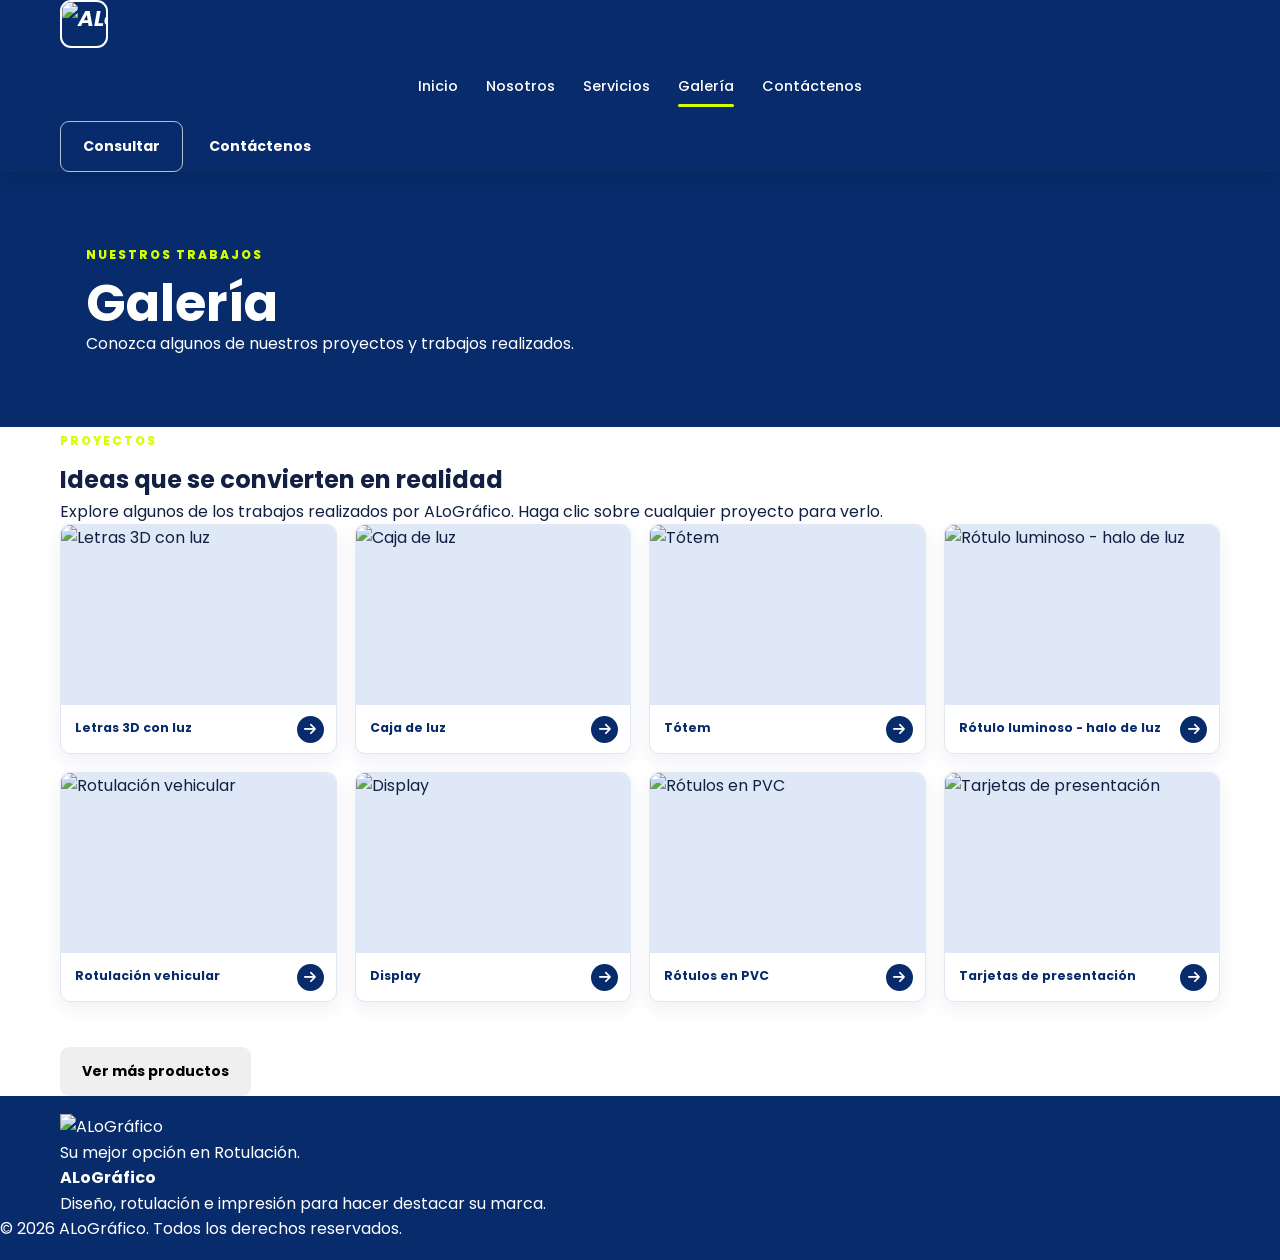
==== commit 4a48a77a: "Update galeria.html" ====
--- a/galeria.html
+++ b/galeria.html
@@ -1,66 +1,96 @@
-```html
 <!DOCTYPE html>
 <html lang="es">
+
 <head>
     <meta charset="UTF-8">
     <meta name="viewport" content="width=device-width, initial-scale=1.0">
 
     <title>ALoGráfico | Galería</title>
 
+    <!-- Google Fonts -->
     <link rel="preconnect" href="https://fonts.googleapis.com">
     <link rel="preconnect" href="https://fonts.gstatic.com" crossorigin>
+
     <link
         href="https://fonts.googleapis.com/css2?family=Poppins:wght@300;400;500;600;700;800&display=swap"
         rel="stylesheet"
     >
 
+    <!-- Font Awesome -->
     <link
         rel="stylesheet"
         href="https://cdnjs.cloudflare.com/ajax/libs/font-awesome/6.7.2/css/all.min.css"
     >
 
+    <!-- CSS -->
     <link rel="stylesheet" href="style.css">
 </head>
 
 <body>
 
-    <!-- =========================
+    <!-- =====================================================
          HEADER
-    ========================== -->
+    ====================================================== -->
 
     <header class="site-header">
 
         <div class="container nav-wrap">
 
             <a href="index.html" class="brand">
-                <img src="assets/logo.jpg" alt="ALoGráfico">
+                <img
+                    src="assets/logo.jpg"
+                    alt="ALoGráfico"
+                >
             </a>
 
-            <button class="menu-toggle" id="menuToggle" aria-label="Abrir menú">
+            <button
+                class="menu-toggle"
+                id="menuToggle"
+                aria-label="Abrir menú"
+            >
                 <i class="fa-solid fa-bars"></i>
             </button>
 
             <nav class="main-nav" id="mainNav">
 
-                <a href="index.html">Inicio</a>
-
-                <a href="nosotros.html">Nosotros</a>
-
-                <a href="servicios.html">Servicios</a>
-
-                <a href="galeria.html" class="active">Galería</a>
-
-                <a href="contactenos.html">Contáctenos</a>
+                <a href="index.html">
+                    Inicio
+                </a>
+
+                <a href="nosotros.html">
+                    Nosotros
+                </a>
+
+                <a href="servicios.html">
+                    Servicios
+                </a>
+
+                <a
+                    href="galeria.html"
+                    class="active"
+                >
+                    Galería
+                </a>
+
+                <a href="contactenos.html">
+                    Contáctenos
+                </a>
 
             </nav>
 
             <div class="nav-actions">
 
-                <a href="contactenos.html" class="btn btn-outline">
+                <a
+                    href="contactenos.html"
+                    class="btn btn-outline"
+                >
                     Consultar
                 </a>
 
-                <a href="contactenos.html" class="btn btn-primary">
+                <a
+                    href="contactenos.html"
+                    class="btn btn-primary"
+                >
                     Contáctenos
                 </a>
 
@@ -71,9 +101,9 @@
     </header>
 
 
-    <!-- =========================
+    <!-- =====================================================
          BANNER
-    ========================== -->
+    ====================================================== -->
 
     <section class="page-banner">
 
@@ -96,9 +126,9 @@
     </section>
 
 
-    <!-- =========================
+    <!-- =====================================================
          GALERÍA
-    ========================== -->
+    ====================================================== -->
 
     <main class="container gallery-section">
 
@@ -114,7 +144,7 @@
 
             <p>
                 Explore algunos de los trabajos realizados por ALoGráfico.
-                Haga clic sobre cualquier proyecto para ver más.
+                Haga clic sobre cualquier proyecto para verlo.
             </p>
 
         </div>
@@ -123,15 +153,20 @@
         <div class="gallery-grid">
 
 
-            <!-- PRODUCTO 1 -->
-
-            <article
-                class="gallery-card reveal"
-                data-gallery='["assets/product-1.jpg","assets/product-1-2.jpg"]'
+            <!-- =================================================
+                 PRODUCTO 1
+            ================================================== -->
+
+            <article
+                class="product-card reveal"
+                data-images='["assets/product-1.jpg","assets/product-1-2.jpg"]'
                 data-title="Letras 3D con luz"
-            >
-
-                <div class="gallery-image">
+                tabindex="0"
+                role="button"
+                aria-label="Ver Letras 3D con luz"
+            >
+
+                <div class="product-img">
 
                     <img
                         src="assets/product-1.jpg"
@@ -140,31 +175,33 @@
 
                 </div>
 
-                <div class="gallery-info">
-
-                    <h3>
-                        Letras 3D con luz
-                    </h3>
-
-                    <span>
-                        Ver proyecto
-                        <i class="fa-solid fa-arrow-right"></i>
-                    </span>
-
-                </div>
-
-            </article>
-
-
-            <!-- PRODUCTO 2 -->
-
-            <article
-                class="gallery-card reveal"
-                data-gallery='["assets/product-2.jpg","assets/product-2-2.jpg"]'
+                <div class="product-name">
+
+                    Letras 3D con luz
+
+                    <span class="product-arrow">
+                        <i class="fa-solid fa-arrow-right"></i>
+                    </span>
+
+                </div>
+
+            </article>
+
+
+            <!-- =================================================
+                 PRODUCTO 2
+            ================================================== -->
+
+            <article
+                class="product-card reveal"
+                data-images='["assets/product-2.jpg","assets/product-2-2.jpg"]'
                 data-title="Caja de luz"
-            >
-
-                <div class="gallery-image">
+                tabindex="0"
+                role="button"
+                aria-label="Ver Caja de luz"
+            >
+
+                <div class="product-img">
 
                     <img
                         src="assets/product-2.jpg"
@@ -173,31 +210,33 @@
 
                 </div>
 
-                <div class="gallery-info">
-
-                    <h3>
-                        Caja de luz
-                    </h3>
-
-                    <span>
-                        Ver proyecto
-                        <i class="fa-solid fa-arrow-right"></i>
-                    </span>
-
-                </div>
-
-            </article>
-
-
-            <!-- PRODUCTO 3 -->
-
-            <article
-                class="gallery-card reveal"
-                data-gallery='["assets/product-3.jpg","assets/product-3-2.jpg"]'
+                <div class="product-name">
+
+                    Caja de luz
+
+                    <span class="product-arrow">
+                        <i class="fa-solid fa-arrow-right"></i>
+                    </span>
+
+                </div>
+
+            </article>
+
+
+            <!-- =================================================
+                 PRODUCTO 3
+            ================================================== -->
+
+            <article
+                class="product-card reveal"
+                data-images='["assets/product-3.jpg","assets/product-3-2.jpg"]'
                 data-title="Tótem"
-            >
-
-                <div class="gallery-image">
+                tabindex="0"
+                role="button"
+                aria-label="Ver Tótem"
+            >
+
+                <div class="product-img">
 
                     <img
                         src="assets/product-3.jpg"
@@ -206,31 +245,33 @@
 
                 </div>
 
-                <div class="gallery-info">
-
-                    <h3>
-                        Tótem
-                    </h3>
-
-                    <span>
-                        Ver proyecto
-                        <i class="fa-solid fa-arrow-right"></i>
-                    </span>
-
-                </div>
-
-            </article>
-
-
-            <!-- PRODUCTO 4 -->
-
-            <article
-                class="gallery-card reveal"
-                data-gallery='["assets/product-4.jpg","assets/product-4-2.jpg"]'
+                <div class="product-name">
+
+                    Tótem
+
+                    <span class="product-arrow">
+                        <i class="fa-solid fa-arrow-right"></i>
+                    </span>
+
+                </div>
+
+            </article>
+
+
+            <!-- =================================================
+                 PRODUCTO 4
+            ================================================== -->
+
+            <article
+                class="product-card reveal"
+                data-images='["assets/product-4.jpg","assets/product-4-2.jpg"]'
                 data-title="Rótulo luminoso - halo de luz"
-            >
-
-                <div class="gallery-image">
+                tabindex="0"
+                role="button"
+                aria-label="Ver Rótulo luminoso - halo de luz"
+            >
+
+                <div class="product-img">
 
                     <img
                         src="assets/product-4.jpg"
@@ -239,31 +280,33 @@
 
                 </div>
 
-                <div class="gallery-info">
-
-                    <h3>
-                        Rótulo luminoso - halo de luz
-                    </h3>
-
-                    <span>
-                        Ver proyecto
-                        <i class="fa-solid fa-arrow-right"></i>
-                    </span>
-
-                </div>
-
-            </article>
-
-
-            <!-- PRODUCTO 5 -->
-
-            <article
-                class="gallery-card reveal"
-                data-gallery='["assets/branding-banner.jpg","assets/branding-banner-2.jpg"]'
+                <div class="product-name">
+
+                    Rótulo luminoso - halo de luz
+
+                    <span class="product-arrow">
+                        <i class="fa-solid fa-arrow-right"></i>
+                    </span>
+
+                </div>
+
+            </article>
+
+
+            <!-- =================================================
+                 PRODUCTO 5
+            ================================================== -->
+
+            <article
+                class="product-card reveal"
+                data-images='["assets/branding-banner.jpg","assets/branding-banner-2.jpg"]'
                 data-title="Rotulación vehicular"
-            >
-
-                <div class="gallery-image">
+                tabindex="0"
+                role="button"
+                aria-label="Ver Rotulación vehicular"
+            >
+
+                <div class="product-img">
 
                     <img
                         src="assets/branding-banner.jpg"
@@ -272,31 +315,33 @@
 
                 </div>
 
-                <div class="gallery-info">
-
-                    <h3>
-                        Rotulación vehicular
-                    </h3>
-
-                    <span>
-                        Ver proyecto
-                        <i class="fa-solid fa-arrow-right"></i>
-                    </span>
-
-                </div>
-
-            </article>
-
-
-            <!-- PRODUCTO 6 -->
-
-            <article
-                class="gallery-card reveal"
-                data-gallery='["assets/contact-banner.jpg","assets/contact-banner-2.jpg"]'
+                <div class="product-name">
+
+                    Rotulación vehicular
+
+                    <span class="product-arrow">
+                        <i class="fa-solid fa-arrow-right"></i>
+                    </span>
+
+                </div>
+
+            </article>
+
+
+            <!-- =================================================
+                 PRODUCTO 6
+            ================================================== -->
+
+            <article
+                class="product-card reveal"
+                data-images='["assets/contact-banner.jpg","assets/contact-banner-2.jpg"]'
                 data-title="Display"
-            >
-
-                <div class="gallery-image">
+                tabindex="0"
+                role="button"
+                aria-label="Ver Display"
+            >
+
+                <div class="product-img">
 
                     <img
                         src="assets/contact-banner.jpg"
@@ -305,31 +350,33 @@
 
                 </div>
 
-                <div class="gallery-info">
-
-                    <h3>
-                        Display
-                    </h3>
-
-                    <span>
-                        Ver proyecto
-                        <i class="fa-solid fa-arrow-right"></i>
-                    </span>
-
-                </div>
-
-            </article>
-
-
-            <!-- PRODUCTO 7 -->
-
-            <article
-                class="gallery-card reveal"
-                data-gallery='["assets/branding-banner.jpg","assets/branding-banner-3.jpg"]'
+                <div class="product-name">
+
+                    Display
+
+                    <span class="product-arrow">
+                        <i class="fa-solid fa-arrow-right"></i>
+                    </span>
+
+                </div>
+
+            </article>
+
+
+            <!-- =================================================
+                 PRODUCTO 7
+            ================================================== -->
+
+            <article
+                class="product-card reveal"
+                data-images='["assets/branding-banner.jpg","assets/branding-banner-3.jpg"]'
                 data-title="Rótulos en PVC"
-            >
-
-                <div class="gallery-image">
+                tabindex="0"
+                role="button"
+                aria-label="Ver Rótulos en PVC"
+            >
+
+                <div class="product-img">
 
                     <img
                         src="assets/branding-banner.jpg"
@@ -338,31 +385,33 @@
 
                 </div>
 
-                <div class="gallery-info">
-
-                    <h3>
-                        Rótulos en PVC
-                    </h3>
-
-                    <span>
-                        Ver proyecto
-                        <i class="fa-solid fa-arrow-right"></i>
-                    </span>
-
-                </div>
-
-            </article>
-
-
-            <!-- PRODUCTO 8 -->
-
-            <article
-                class="gallery-card reveal"
-                data-gallery='["assets/contact-banner.jpg","assets/contact-banner-3.jpg"]'
+                <div class="product-name">
+
+                    Rótulos en PVC
+
+                    <span class="product-arrow">
+                        <i class="fa-solid fa-arrow-right"></i>
+                    </span>
+
+                </div>
+
+            </article>
+
+
+            <!-- =================================================
+                 PRODUCTO 8
+            ================================================== -->
+
+            <article
+                class="product-card reveal"
+                data-images='["assets/contact-banner.jpg","assets/contact-banner-3.jpg"]'
                 data-title="Tarjetas de presentación"
-            >
-
-                <div class="gallery-image">
+                tabindex="0"
+                role="button"
+                aria-label="Ver Tarjetas de presentación"
+            >
+
+                <div class="product-img">
 
                     <img
                         src="assets/contact-banner.jpg"
@@ -371,37 +420,34 @@
 
                 </div>
 
-                <div class="gallery-info">
-
-                    <h3>
-                        Tarjetas de presentación
-                    </h3>
-
-                    <span>
-                        Ver proyecto
-                        <i class="fa-solid fa-arrow-right"></i>
-                    </span>
-
-                </div>
-
-            </article>
-
-
-        </div>
-
-
-        <!-- =========================
-             BOTÓN VER MÁS
-        ========================== -->
+                <div class="product-name">
+
+                    Tarjetas de presentación
+
+                    <span class="product-arrow">
+                        <i class="fa-solid fa-arrow-right"></i>
+                    </span>
+
+                </div>
+
+            </article>
+
+
+        </div>
+
+
+        <!-- =====================================================
+             VER MÁS PRODUCTOS
+        ====================================================== -->
 
         <div class="gallery-more reveal">
 
-            <button class="btn btn-primary" id="loadMore">
-
+            <button
+                class="btn btn-primary"
+                id="loadMore"
+                type="button"
+            >
                 Ver más productos
-
-                <i class="fa-solid fa-plus"></i>
-
             </button>
 
         </div>
@@ -409,47 +455,57 @@
     </main>
 
 
-    <!-- =========================
-         MODAL / GALERÍA
-    ========================== -->
-
-    <div class="modal" id="galleryModal">
-
-        <div class="modal-content gallery-modal-content">
-
-
-            <!-- BOTÓN CERRAR -->
+    <!-- =====================================================
+         MODAL DE LA GALERÍA
+    ====================================================== -->
+
+    <div
+        class="modal"
+        id="galleryModal"
+        aria-hidden="true"
+    >
+
+        <div class="modal-backdrop"></div>
+
+        <div
+            class="modal-box"
+            role="dialog"
+            aria-modal="true"
+            aria-labelledby="modalTitle"
+        >
+
+            <!-- CERRAR -->
 
             <button
                 class="modal-close"
                 id="modalClose"
+                type="button"
                 aria-label="Cerrar"
             >
-                <i class="fa-solid fa-xmark"></i>
+                &times;
             </button>
 
 
             <!-- VISOR -->
 
-            <div class="gallery-viewer">
+            <div class="gallery-modal-viewer">
 
 
                 <!-- ANTERIOR -->
 
                 <button
-                    class="gallery-arrow gallery-prev"
+                    class="gallery-nav prev"
                     id="galleryPrev"
-                    aria-label="Imagen anterior"
-                >
-
+                    type="button"
+                    aria-label="Foto anterior"
+                >
                     <i class="fa-solid fa-chevron-left"></i>
-
                 </button>
 
 
                 <!-- IMAGEN -->
 
-                <div class="gallery-image-container">
+                <div class="gallery-modal-image">
 
                     <img
                         id="modalImage"
@@ -458,8 +514,8 @@
                     >
 
                     <div
-                        class="gallery-counter"
-                        id="galleryCounter"
+                        class="gallery-number"
+                        id="galleryNumber"
                     >
                         1 / 2
                     </div>
@@ -470,22 +526,20 @@
                 <!-- SIGUIENTE -->
 
                 <button
-                    class="gallery-arrow gallery-next"
+                    class="gallery-nav next"
                     id="galleryNext"
-                    aria-label="Imagen siguiente"
-                >
-
+                    type="button"
+                    aria-label="Foto siguiente"
+                >
                     <i class="fa-solid fa-chevron-right"></i>
-
                 </button>
 
-
             </div>
 
 
             <!-- INFORMACIÓN -->
 
-            <div class="modal-info">
+            <div class="modal-content">
 
                 <h2 id="modalTitle"></h2>
 
@@ -494,21 +548,18 @@
                     class="btn btn-primary"
                 >
                     Consultar
-
-                    <i class="fa-solid fa-arrow-right"></i>
                 </a>
 
             </div>
 
-
         </div>
 
     </div>
 
 
-    <!-- =========================
+    <!-- =====================================================
          FOOTER
-    ========================== -->
+    ====================================================== -->
 
     <footer class="site-footer">
 
@@ -528,6 +579,7 @@
 
             </div>
 
+
             <div>
 
                 <h4>
@@ -543,10 +595,12 @@
 
         </div>
 
+
         <div class="footer-bottom">
 
             <p>
-                © <span id="year"></span> ALoGráfico. Todos los derechos reservados.
+                © <span id="year"></span>
+                ALoGráfico. Todos los derechos reservados.
             </p>
 
         </div>
@@ -560,4 +614,3 @@
 
 </body>
 </html>
-```
--- a/style.css
+++ b/style.css
@@ -1,120 +1,69 @@
 :root {
-
   --navy: #082b6b;
   --navy-2: #102c62;
-
   --blue: #1268e8;
   --blue-soft: #eaf4ff;
-
   --red: #ef263c;
-
   --lime: #d8ff00;
-
   --white: #fff;
-
   --ink: #122044;
   --muted: #64718d;
-
   --line: #dbe5f3;
-
-  --shadow:
-    0 16px 45px rgba(8, 43, 107, .12);
-
+  --shadow: 0 16px 45px rgba(8, 43, 107, .12);
   --radius: 18px;
-
-}
-
-
+}
+
+
+/* =========================
+   GENERAL
+========================= */
 
 * {
-
   box-sizing: border-box;
-
   margin: 0;
   padding: 0;
-
-}
-
-
+}
 
 html {
-
   scroll-behavior: smooth;
-
-}
-
-
+}
 
 body {
-
   font-family: Poppins, Arial, sans-serif;
-
   color: var(--ink);
-
   background: #fff;
-
   line-height: 1.6;
-
   overflow-x: hidden;
-
-}
-
-
+}
 
 a {
-
   text-decoration: none;
-
   color: inherit;
-
-}
-
-
+}
 
 button,
 input,
 textarea {
-
   font: inherit;
-
-}
-
-
+}
 
 button {
-
   border: 0;
-
-}
-
-
+}
 
 img {
-
   max-width: 100%;
-
   display: block;
-
-}
-
-
+}
 
 .container {
-
   width: min(1160px, 92%);
-
   margin: auto;
-
-}
-
-
+}
 
 .section {
-
   padding: 76px 0;
-
-}
-
+}
 
 
 /* =========================
@@ -122,192 +71,100 @@
 ========================= */
 
 .site-header {
-
   position: sticky;
-
   top: 0;
-
   z-index: 50;
-
   background: var(--navy);
-
   color: #fff;
-
-  box-shadow:
-    0 4px 18px rgba(0, 0, 0, .14);
-
-}
-
-
+  box-shadow: 0 4px 18px rgba(0, 0, 0, .14);
+}
 
 .header-inner {
-
   min-height: 76px;
-
   display: flex;
-
   align-items: center;
-
   gap: 30px;
-
-}
-
-
+}
 
 .brand {
-
   display: flex;
-
   align-items: center;
-
   gap: 10px;
-
   font-size: 1.35rem;
-
   font-weight: 700;
-
   font-style: italic;
-
   white-space: nowrap;
-
-}
-
-
+}
 
 .brand img {
-
   width: 48px;
-
   height: 48px;
-
   object-fit: cover;
-
   border-radius: 11px;
-
   border: 2px solid #fff;
-
-}
-
-
+}
 
 .main-nav {
-
   display: flex;
-
   align-items: center;
-
   justify-content: center;
-
   gap: 28px;
-
   margin-left: auto;
-
-}
-
-
+}
 
 .main-nav a {
-
   position: relative;
-
   padding: 27px 0 23px;
-
   font-size: .9rem;
-
   font-weight: 500;
-
-  transition:
-    transform .25s ease,
-    color .25s ease;
-
-}
-
-
+  transition: transform .25s ease, color .25s ease;
+}
 
 .main-nav a:hover {
-
   transform: translateY(-2px);
-
   color: var(--lime);
-
-}
-
-
-
-.main-nav a.active:after {
-
+}
+
+.main-nav a.active::after {
   content: "";
-
   position: absolute;
-
   left: 0;
-
   right: 0;
-
   bottom: 14px;
-
   height: 3px;
-
   border-radius: 5px;
-
   background: var(--lime);
-
-}
-
-
+}
 
 .header-tagline {
-
   background: var(--lime);
-
   color: var(--navy);
-
   font-size: .78rem;
-
   font-weight: 700;
-
   padding: 27px 24px;
-
   margin-left: auto;
-
-  clip-path:
-    polygon(
-      12% 0,
-      100% 0,
-      100% 100%,
-      0 100%
-    );
-
-}
-
-
+  clip-path: polygon(
+    12% 0,
+    100% 0,
+    100% 100%,
+    0 100%
+  );
+}
 
 .menu-toggle {
-
   display: none;
-
   background: transparent;
-
   color: #fff;
-
-}
-
-
+  cursor: pointer;
+}
 
 .menu-toggle span {
-
   display: block;
-
   width: 25px;
-
   height: 2px;
-
   background: #fff;
-
   margin: 5px;
-
-}
-
+}
 
 
 /* =========================
@@ -315,94 +172,50 @@
 ========================= */
 
 .btn {
-
   display: inline-flex;
-
   align-items: center;
-
   justify-content: center;
-
   gap: 14px;
-
   padding: 13px 22px;
-
   border-radius: 9px;
-
   font-weight: 700;
-
   font-size: .88rem;
-
   cursor: pointer;
-
   transition:
     transform .25s ease,
     box-shadow .25s ease,
     background .25s ease;
-
-}
-
-
+}
 
 .btn span {
-
   font-size: 1.15rem;
-
-  transition:
-    transform .25s ease;
-
-}
-
-
+  transition: transform .25s ease;
+}
 
 .btn:hover {
-
   transform: translateY(-4px);
-
-  box-shadow:
-    0 12px 25px rgba(0, 0, 0, .16);
-
-}
-
-
+  box-shadow: 0 12px 25px rgba(0, 0, 0, .16);
+}
 
 .btn:hover span {
-
   transform: translateX(4px);
-
-}
-
-
+}
 
 .btn-lime {
-
   background: var(--lime);
-
   color: var(--navy);
-
-}
-
-
+}
 
 .btn-outline {
-
   border: 1px solid rgba(255, 255, 255, .7);
-
   color: #fff;
-
   background: transparent;
-
-}
-
-
+}
 
 .btn-blue {
-
   background: var(--navy);
-
   color: #fff;
-
-}
-
+}
 
 
 /* =========================
@@ -410,217 +223,115 @@
 ========================= */
 
 .hero {
-
   min-height: 510px;
-
-  display: grid;
-
+  display: grid;
   grid-template-columns: 45% 55%;
-
   background: var(--navy);
-
   color: #fff;
-
   position: relative;
-
   overflow: hidden;
-
-}
-
-
+}
 
 .hero-copy {
-
   padding:
     88px
     5vw
     70px
     max(4vw, calc((100vw - 1160px) / 2));
-
   position: relative;
-
   z-index: 2;
-
-}
-
-
+}
 
 .eyebrow {
-
   display: inline-block;
-
   font-size: .74rem;
-
   font-weight: 800;
-
   letter-spacing: 2px;
-
   color: var(--lime);
-
   margin-bottom: 10px;
-
-}
-
-
+}
 
 .hero h1 {
-
-  font-size:
-    clamp(2.3rem, 4.2vw, 4.4rem);
-
+  font-size: clamp(2.3rem, 4.2vw, 4.4rem);
   line-height: 1.05;
-
   letter-spacing: -1.5px;
-
-}
-
-
+}
 
 .hero h1 em {
-
   font-style: normal;
-
   color: var(--lime);
-
-}
-
-
+}
 
 .hero p {
-
   max-width: 480px;
-
   margin: 22px 0 30px;
-
   color: #edf4ff;
-
   font-size: 1.02rem;
-
-}
-
-
+}
 
 .hero-actions {
-
   display: flex;
-
   gap: 14px;
-
   flex-wrap: wrap;
-
-}
-
-
+}
 
 .hero-visual {
-
   position: relative;
-
   min-height: 510px;
-
   display: flex;
-
   align-items: stretch;
-
   overflow: hidden;
-
-}
-
-
+}
 
 .hero-frame {
-
   width: 100%;
-
   height: 100%;
-
   overflow: hidden;
-
   position: relative;
-
-}
-
-
-
-.hero-frame:after {
-
+}
+
+.hero-frame::after {
   content: "";
-
   position: absolute;
-
   inset: 0;
-
   background:
     linear-gradient(
       90deg,
       var(--navy) 0%,
       transparent 18%
     );
-
-}
-
-
+}
 
 .hero-frame img {
-
   width: 100%;
-
   height: 100%;
-
   object-fit: cover;
-
   filter: saturate(1.1);
-
-}
-
-
+}
 
 .shape {
-
   position: absolute;
-
   display: block;
-
   z-index: 3;
-
-}
-
-
+}
 
 .shape-lime {
-
   width: 22%;
-
   height: 22px;
-
   background: var(--lime);
-
   left: -2%;
-
   bottom: 34px;
-
   transform: skewX(-28deg);
-
-}
-
-
+}
 
 .shape-red {
-
   width: 35%;
-
   height: 12px;
-
   background: var(--red);
-
   right: 0;
-
   top: 0;
-
   transform: skewX(-30deg);
-
-}
-
+}
 
 
 /* =========================
@@ -628,94 +339,49 @@
 ========================= */
 
 .trust-strip {
-
   width: min(1160px, 92%);
-
   margin: -1px auto 30px;
-
-  display: grid;
-
-  grid-template-columns:
-    repeat(4, 1fr);
-
+  display: grid;
+  grid-template-columns: repeat(4, 1fr);
   background: #fff;
-
   border-radius: 0 0 8px 8px;
-
   box-shadow: var(--shadow);
-
   position: relative;
-
   z-index: 5;
-
-}
-
-
+}
 
 .trust-strip article {
-
   text-align: center;
-
   padding: 25px 22px;
-
   position: relative;
-
-}
-
-
-
-.trust-strip article + article:before {
-
+}
+
+.trust-strip article + article::before {
   content: "";
-
   position: absolute;
-
   left: 0;
-
   top: 25%;
-
   height: 50%;
-
   width: 1px;
-
   background: #b8d5ff;
-
-}
-
-
+}
 
 .feature-icon {
-
   font-size: 2rem;
-
   color: var(--blue);
-
   line-height: 1;
-
   margin-bottom: 9px;
-
-}
-
-
+}
 
 .trust-strip h3 {
-
   font-size: .95rem;
-
   color: var(--navy);
-
-}
-
-
+}
 
 .trust-strip p {
-
   font-size: .76rem;
-
   color: var(--muted);
-
-}
-
+}
 
 
 /* =========================
@@ -723,305 +389,159 @@
 ========================= */
 
 .page-banner {
-
   background: var(--navy);
-
   color: #fff;
-
   min-height: 255px;
-
-  display: grid;
-
+  display: grid;
   grid-template-columns: 1fr 1fr;
-
   overflow: hidden;
-
-}
-
-
+}
 
 .page-banner > div:first-child {
-
   padding:
     60px
     max(4vw, calc((100vw - 1160px) / 2));
-
   padding-right: 40px;
-
-}
-
-
+}
 
 .page-banner h1,
 .simple-title h1,
 .contact-hero h1 {
-
-  font-size:
-    clamp(2rem, 4vw, 3.3rem);
-
+  font-size: clamp(2rem, 4vw, 3.3rem);
   line-height: 1.1;
-
-}
-
-
+}
 
 .banner-image {
-
   overflow: hidden;
-
   position: relative;
-
-}
-
-
-
-.banner-image:after {
-
+}
+
+.banner-image::after {
   content: "";
-
   position: absolute;
-
   inset: 0;
-
   background:
     linear-gradient(
       90deg,
       var(--navy),
       transparent 45%
     );
-
-}
-
-
+}
 
 .banner-image img {
-
   height: 100%;
-
   width: 100%;
-
   object-fit: cover;
-
-}
-
-
+}
 
 .about-grid {
-
-  display: grid;
-
+  display: grid;
   grid-template-columns: 1fr 1fr;
-
   gap: 65px;
-
-}
-
-
+}
 
 .about-text {
-
   padding-top: 10px;
-
   font-size: .96rem;
-
   color: #53617b;
-
-}
-
-
+}
 
 .about-text .lead {
-
   font-size: 1.08rem;
-
   color: var(--ink);
-
   margin-bottom: 18px;
-
-}
-
-
+}
 
 .mission-vision {
-
-  display: grid;
-
+  display: grid;
   gap: 22px;
-
-}
-
-
+}
 
 .info-card {
-
-  display: grid;
-
+  display: grid;
   grid-template-columns: 54px 1fr;
-
   gap: 18px;
-
   padding: 10px 0 20px;
-
   border-bottom: 1px solid var(--line);
-
-}
-
-
+}
 
 .info-icon {
-
   width: 50px;
-
   height: 50px;
-
   border-radius: 50%;
-
-  display: grid;
-
+  display: grid;
   place-items: center;
-
   background: var(--blue-soft);
-
   color: var(--blue);
-
   font-size: 1.7rem;
-
   font-weight: 700;
-
-}
-
-
+}
 
 .info-card h2 {
-
   font-size: 1.15rem;
-
   color: var(--navy);
-
   margin-bottom: 5px;
-
-}
-
-
+}
 
 .info-card p {
-
   font-size: .85rem;
-
   color: var(--muted);
-
-}
-
-
+}
 
 .ideas-box {
-
   background: #eaf4ff;
-
   border-radius: 10px;
-
   padding: 25px 32px;
-
-  display: grid;
-
+  display: grid;
   grid-template-columns: 1fr 1.3fr;
-
   gap: 30px;
-
   position: relative;
-
   overflow: hidden;
-
-}
-
-
-
-.ideas-box:after {
-
+}
+
+.ideas-box::after {
   content: "";
-
   position: absolute;
-
   left: -20px;
-
   bottom: -45px;
-
   width: 90px;
-
   height: 90px;
-
   background: var(--lime);
-
   transform: skewX(-35deg);
-
-}
-
-
+}
 
 .ideas-title {
-
   display: flex;
-
   gap: 15px;
-
   align-items: center;
-
-}
-
-
+}
 
 .bulb {
-
   font-size: 2.6rem;
-
   color: var(--navy);
-
-}
-
-
+}
 
 .ideas-title h2 {
-
   font-size: 1.08rem;
-
   color: var(--navy);
-
-}
-
-
+}
 
 .ideas-title p {
-
   font-size: .8rem;
-
   color: var(--muted);
-
-}
-
-
+}
 
 .check-list {
-
-  display: grid;
-
+  display: grid;
   grid-template-columns: 1fr 1fr;
-
   gap: 10px;
-
   font-size: .76rem;
-
   color: #324565;
-
-}
-
-
+}
 
 .check-list span::first-letter {
-
   color: var(--blue);
-
-}
-
+}
 
 
 /* =========================
@@ -1029,53 +549,29 @@
 ========================= */
 
 .simple-title {
-
   background: var(--navy);
-
   color: #fff;
-
   padding: 66px 0 72px;
-
   position: relative;
-
   overflow: hidden;
-
-}
-
-
-
-.simple-title:after {
-
+}
+
+.simple-title::after {
   content: "";
-
   position: absolute;
-
   right: -50px;
-
   top: 0;
-
   width: 320px;
-
   height: 100%;
-
   background: var(--blue);
-
   opacity: .28;
-
   transform: skewX(-28deg);
-
-}
-
-
+}
 
 .simple-title p {
-
   margin-top: 8px;
-
   color: #dbe9ff;
-
-}
-
+}
 
 
 /* =========================
@@ -1083,152 +579,79 @@
 ========================= */
 
 .service-grid {
-
-  display: grid;
-
+  display: grid;
   grid-template-columns: 1fr 1fr;
-
   gap: 24px;
-
-}
-
-
+}
 
 .service-card {
-
   min-height: 250px;
-
   border: 1px solid var(--line);
-
   border-radius: 12px;
-
   padding: 28px;
-
   position: relative;
-
   background: #fff;
-
   transition:
     transform .3s ease,
     box-shadow .3s ease,
     border-color .3s ease;
-
-}
-
-
+}
 
 .service-card:hover {
-
   transform: translateY(-8px);
-
   box-shadow: var(--shadow);
-
   border-color: #9dc9ff;
-
-}
-
-
+}
 
 .service-icon {
-
   width: 54px;
-
   height: 54px;
-
   border-radius: 14px;
-
   background: var(--blue-soft);
-
-  display: grid;
-
+  display: grid;
   place-items: center;
-
   color: var(--blue);
-
   font-size: 1.8rem;
-
   margin-bottom: 18px;
-
-  transition:
-    transform .3s ease;
-
-}
-
-
+  transition: transform .3s ease;
+}
 
 .service-card:hover .service-icon {
-
-  transform:
-    rotate(-6deg)
-    scale(1.08);
-
-}
-
-
+  transform: rotate(-6deg) scale(1.08);
+}
 
 .service-card h2 {
-
   font-size: 1.15rem;
-
   color: var(--navy);
-
   margin-bottom: 7px;
-
-}
-
-
+}
 
 .service-card p {
-
   font-size: .84rem;
-
   color: var(--muted);
-
   max-width: 390px;
-
-}
-
-
+}
 
 .service-card > a {
-
   position: absolute;
-
   right: 24px;
-
   bottom: 22px;
-
   width: 34px;
-
   height: 34px;
-
   border-radius: 50%;
-
   background: var(--navy);
-
   color: #fff;
-
-  display: grid;
-
+  display: grid;
   place-items: center;
-
   transition:
     transform .25s ease,
     background .25s ease;
-
-}
-
-
+}
 
 .service-card:hover > a {
-
-  transform:
-    translate(3px, -3px);
-
+  transform: translate(3px, -3px);
   background: var(--blue);
-
-}
-
+}
 
 
 /* =========================
@@ -1236,640 +659,475 @@
 ========================= */
 
 .gallery-title {
-
   padding-bottom: 58px;
-
-}
-
-
+}
 
 .gallery-grid {
-
-  display: grid;
-
-  grid-template-columns:
-    repeat(4, 1fr);
-
+  display: grid;
+  grid-template-columns: repeat(4, 1fr);
   gap: 18px;
-
   padding-bottom: 45px;
-
-}
-
-
+}
+
+
+/* CUADRO DE CADA PRODUCTO */
 
 .product-card {
-
   padding: 0;
-
   background: #fff;
-
   border-radius: 10px;
-
   overflow: hidden;
-
   text-align: left;
-
   position: relative;
-
   cursor: pointer;
-
   border: 1px solid #e1e8f2;
-
-  box-shadow:
-    0 7px 18px rgba(8, 43, 107, .07);
-
+  box-shadow: 0 7px 18px rgba(8, 43, 107, .07);
   transition:
     transform .3s ease,
-    box-shadow .3s ease;
-
-}
-
-
+    box-shadow .3s ease,
+    border-color .3s ease;
+}
 
 .product-card:hover {
-
   transform: translateY(-7px);
-
   box-shadow: var(--shadow);
-
-}
-
-
+  border-color: #b8d5ff;
+}
+
+
+/* FOTO DE PORTADA */
 
 .product-img {
-
   display: block;
-
+  width: 100%;
   height: 180px;
-
   overflow: hidden;
-
   background: #dfe8f6;
-
-}
-
-
+}
 
 .product-img img {
-
   width: 100%;
-
   height: 100%;
-
   object-fit: cover;
-
+  transition: transform .5s ease;
+}
+
+.product-card:hover .product-img img {
+  transform: scale(1.07);
+}
+
+
+/* NOMBRE */
+
+.product-name {
+  display: block;
+  padding: 13px 42px 14px 14px;
+  font-weight: 700;
+  font-size: .77rem;
+  color: var(--navy);
+  min-height: 48px;
+}
+
+
+/* FLECHA PEQUEÑA DEL CUADRO */
+
+.product-arrow {
+  position: absolute;
+  right: 12px;
+  bottom: 10px;
+  width: 27px;
+  height: 27px;
+  border-radius: 50%;
+  background: var(--navy);
+  color: #fff;
+  display: grid;
+  place-items: center;
+  font-size: .85rem;
   transition:
-    transform .5s ease;
-
-}
-
-
-
-.product-card:hover .product-img img {
-
-  transform: scale(1.07);
-
-}
-
-
-
-.product-name {
-
-  display: block;
-
-  padding: 12px 38px 13px 13px;
-
-  font-weight: 700;
-
-  font-size: .77rem;
-
+    transform .25s ease,
+    background .25s ease;
+}
+
+.product-card:hover .product-arrow {
+  transform: translateX(3px);
+  background: var(--blue);
+}
+
+.center-action {
+  text-align: center;
+  padding: 0 0 75px;
+}
+
+
+/* =========================
+   MODAL DEL PRODUCTO
+========================= */
+
+.modal {
+  position: fixed;
+  inset: 0;
+  display: none;
+  align-items: center;
+  justify-content: center;
+  padding: 20px;
+  z-index: 100;
+}
+
+.modal.open {
+  display: flex;
+}
+
+.modal-backdrop {
+  position: absolute;
+  inset: 0;
+  background: rgba(5, 20, 50, .78);
+  backdrop-filter: blur(5px);
+}
+
+
+/* CUADRO GRANDE DE LA VENTANA */
+
+.modal-box {
+  position: relative;
+  z-index: 2;
+  width: min(900px, 96vw);
+  background: #fff;
+  border-radius: 18px;
+  overflow: hidden;
+  display: grid;
+  grid-template-columns: 1fr 1fr;
+  box-shadow: 0 30px 80px rgba(0, 0, 0, .35);
+  animation: modalIn .28s ease;
+}
+
+
+/* =========================
+   VISOR DE LAS 2 FOTOS
+========================= */
+
+.gallery-modal-viewer {
+  position: relative;
+  min-height: 430px;
+  background: #f1f5fa;
+  display: flex;
+  align-items: center;
+  justify-content: center;
+  padding: 25px 58px;
+}
+
+.gallery-modal-image {
+  width: 100%;
+  height: 380px;
+  display: flex;
+  align-items: center;
+  justify-content: center;
+  overflow: hidden;
+  border-radius: 12px;
+  background: #fff;
+}
+
+.gallery-modal-image img {
+  width: 100%;
+  height: 100%;
+  object-fit: contain;
+  opacity: 0;
+  transform: scale(.97);
+  transition:
+    opacity .25s ease,
+    transform .25s ease;
+}
+
+.gallery-modal-image img.gallery-photo-active {
+  opacity: 1;
+  transform: scale(1);
+}
+
+
+/* =========================
+   FLECHAS
+========================= */
+
+.gallery-nav {
+  position: absolute;
+  top: 50%;
+  transform: translateY(-50%);
+  width: 43px;
+  height: 43px;
+  min-width: 43px;
+  border-radius: 50%;
+  background: var(--navy);
+  color: #fff;
+  cursor: pointer;
+  display: flex;
+  align-items: center;
+  justify-content: center;
+  font-size: 1.1rem;
+  z-index: 5;
+  transition:
+    transform .2s ease,
+    background .2s ease,
+    box-shadow .2s ease;
+}
+
+.gallery-nav:hover {
+  background: var(--blue);
+  transform: translateY(-50%) scale(1.1);
+  box-shadow: 0 6px 18px rgba(18, 104, 232, .25);
+}
+
+.gallery-nav:active {
+  transform: translateY(-50%) scale(.95);
+}
+
+.gallery-nav.prev {
+  left: 12px;
+}
+
+.gallery-nav.next {
+  right: 12px;
+}
+
+
+/* =========================
+   NÚMERO DE FOTO
+========================= */
+
+.gallery-number {
+  position: absolute;
+  bottom: 12px;
+  left: 50%;
+  transform: translateX(-50%);
+  background: rgba(8, 43, 107, .88);
+  color: #fff;
+  padding: 5px 12px;
+  border-radius: 20px;
+  font-size: 12px;
+  font-weight: 600;
+  z-index: 5;
+}
+
+
+/* =========================
+   CONTENIDO DEL MODAL
+========================= */
+
+.modal-content {
+  padding: 45px;
+  display: flex;
+  flex-direction: column;
+  justify-content: center;
+}
+
+.modal-content h2 {
+  font-size: 2rem;
   color: var(--navy);
-
-}
-
-
-
-.product-arrow {
-
+  margin-bottom: 10px;
+}
+
+.modal-content p {
+  color: var(--muted);
+  margin-bottom: 25px;
+}
+
+.modal-content .btn {
+  align-self: flex-start;
+}
+
+
+/* =========================
+   BOTÓN CERRAR
+========================= */
+
+.modal-close {
   position: absolute;
-
-  right: 12px;
-
-  bottom: 10px;
-
-  width: 27px;
-
-  height: 27px;
-
+  right: 14px;
+  top: 10px;
+  width: 38px;
+  height: 38px;
   border-radius: 50%;
-
+  background: #fff;
+  color: var(--navy);
+  font-size: 1.8rem;
+  line-height: 1;
+  cursor: pointer;
+  z-index: 10;
+  box-shadow: 0 4px 15px rgba(0, 0, 0, .12);
+  transition:
+    transform .2s ease,
+    background .2s ease;
+}
+
+.modal-close:hover {
+  transform: rotate(90deg);
+  background: #f1f5fa;
+}
+
+
+/* =========================
+   CONTACTO
+========================= */
+
+.contact-hero {
   background: var(--navy);
-
   color: #fff;
-
-  display: grid;
-
-  place-items: center;
-
-  font-size: .85rem;
-
-  transition:
-    transform .25s ease;
-
-}
-
-
-
-.product-card:hover .product-arrow {
-
-  transform: rotate(8deg);
-
-}
-
-
-
-.center-action {
-
-  text-align: center;
-
-  padding:
-    0
-    0
-    75px;
-
-}
-
-
-
-/* =========================
-   MODAL
-========================= */
-
-.modal {
-
-  position: fixed;
-
-  inset: 0;
-
-  display: none;
-
-  align-items: center;
-
-  justify-content: center;
-
-  padding: 20px;
-
-  z-index: 100;
-
-}
-
-
-
-.modal.open {
-
-  display: flex;
-
-}
-
-
-
-.modal-backdrop {
-
-  position: absolute;
-
-  inset: 0;
-
-  background: rgba(5, 20, 50, .75);
-
-  backdrop-filter: blur(4px);
-
-}
-
-
-
-.modal-box {
-
-  position: relative;
-
-  z-index: 2;
-
-  width: min(900px, 96vw);
-
-  background: #fff;
-
-  border-radius: 18px;
-
   overflow: hidden;
-
-  display: grid;
-
+}
+
+.contact-hero-inner {
+  min-height: 260px;
+  display: grid;
   grid-template-columns: 1fr 1fr;
-
-  box-shadow:
-    0 30px 80px rgba(0, 0, 0, .35);
-
-  animation:
-    modalIn .28s ease;
-
-}
-
-
-
-.modal-box > img {
-
-  width: 100%;
-
-  height: 100%;
-
-  min-height: 380px;
-
-  object-fit: cover;
-
-}
-
-
-
-.modal-content {
-
-  padding: 45px;
-
-}
-
-
-
-.modal-content h2 {
-
-  font-size: 2rem;
-
-  color: var(--navy);
-
-  margin-bottom: 10px;
-
-}
-
-
-
-.modal-content p {
-
-  color: var(--muted);
-
-  margin-bottom: 25px;
-
-}
-
-
-
-.modal-close {
-
-  position: absolute;
-
-  right: 14px;
-
-  top: 10px;
-
-  width: 38px;
-
-  height: 38px;
-
-  border-radius: 50%;
-
-  background: #fff;
-
-  color: var(--navy);
-
-  font-size: 1.8rem;
-
-  line-height: 1;
-
-  cursor: pointer;
-
-  z-index: 3;
-
-  box-shadow:
-    0 4px 15px rgba(0, 0, 0, .12);
-
-}
-
-
-
-/* =========================
-   CONTACTO
-========================= */
-
-.contact-hero {
-
-  background: var(--navy);
-
-  color: #fff;
-
-  overflow: hidden;
-
-}
-
-
-
-.contact-hero-inner {
-
-  min-height: 260px;
-
-  display: grid;
-
-  grid-template-columns: 1fr 1fr;
-
   align-items: stretch;
-
-}
-
-
+}
 
 .contact-hero-inner > div {
-
   padding:
     60px
     30px
     50px
     0;
-
-}
-
-
+}
 
 .contact-hero p {
-
   color: #dbe9ff;
-
   margin-top: 8px;
-
-}
-
-
+}
 
 .contact-hero img {
-
   width: 100%;
-
   height: 100%;
-
   object-fit: cover;
-
-}
-
-
+}
 
 .contact-section {
-
-  display: grid;
-
+  display: grid;
   grid-template-columns: .9fr 1.1fr;
-
   gap: 70px;
-
-}
-
-
+}
 
 .contact-info {
-
-  display: grid;
-
+  display: grid;
   gap: 25px;
-
   align-content: start;
-
-}
-
-
+}
 
 .contact-item {
-
   display: flex;
-
   gap: 16px;
-
   align-items: flex-start;
-
-}
-
-
+}
 
 .contact-icon {
-
   width: 52px;
-
   height: 52px;
-
   border: 1px solid #b9d5ff;
-
   border-radius: 50%;
-
-  display: grid;
-
+  display: grid;
   place-items: center;
-
   color: var(--blue);
-
   font-size: 1.35rem;
-
   flex: none;
-
-}
-
-
+}
 
 .contact-item h3 {
-
   font-size: .9rem;
-
   color: var(--navy);
-
   margin-bottom: 2px;
-
-}
-
-
+}
 
 .contact-item p,
 .contact-item a {
-
   display: block;
-
   color: var(--muted);
-
   font-size: .83rem;
-
-  transition:
-    color .2s ease;
-
-}
-
-
+  transition: color .2s ease;
+}
 
 .contact-item a:hover {
-
   color: var(--blue);
-
-}
-
-
+}
 
 .socials {
-
   display: flex;
-
   align-items: center;
-
   gap: 9px;
-
   margin-top: 5px;
-
-}
-
-
+}
 
 .socials a {
-
   width: 35px;
-
   height: 35px;
-
   border-radius: 50%;
-
   background: var(--navy);
-
   color: #fff;
-
-  display: grid;
-
+  display: grid;
   place-items: center;
-
   font-weight: 700;
-
   transition:
     transform .25s ease,
     background .25s ease;
-
-}
-
-
+}
 
 .socials a:hover {
-
   transform: translateY(-4px);
-
   background: var(--blue);
-
-}
-
-
+}
 
 .socials span {
-
   font-size: .72rem;
-
   color: var(--muted);
-
   margin-left: 5px;
-
-}
-
-
+}
 
 .contact-form {
-
   background: #f4f8fd;
-
   border-radius: 10px;
-
   padding: 30px;
-
-}
-
-
+}
 
 .contact-form h2 {
-
   font-size: 1.25rem;
-
   color: var(--navy);
-
   margin-bottom: 20px;
-
-}
-
-
+}
 
 .contact-form label {
-
   display: block;
-
   font-size: .73rem;
-
   color: #53617b;
-
   margin-bottom: 14px;
-
-}
-
-
+}
 
 .contact-form input,
 .contact-form textarea {
-
   width: 100%;
-
   border: 1px solid #d7e2ef;
-
   border-radius: 7px;
-
   padding: 11px 12px;
-
   background: #fff;
-
   outline: none;
-
   margin-top: 6px;
-
   transition:
     border-color .2s ease,
     box-shadow .2s ease;
-
-}
-
-
+}
 
 .contact-form input:focus,
 .contact-form textarea:focus {
-
   border-color: #6ca8ff;
-
-  box-shadow:
-    0 0 0 3px #e5f0ff;
-
-}
-
-
+  box-shadow: 0 0 0 3px #e5f0ff;
+}
 
 .contact-form .btn {
-
   width: 100%;
-
   margin-top: 4px;
-
-}
-
-
+}
 
 .form-message {
-
   font-size: .75rem;
-
   margin-top: 10px;
-
   color: var(--navy);
-
-}
-
+}
 
 
 /* =========================
@@ -1877,59 +1135,32 @@
 ========================= */
 
 .site-footer {
-
   background: var(--navy);
-
   color: #fff;
-
   padding: 18px 0;
-
-}
-
-
+}
 
 .footer-inner {
-
   display: flex;
-
   align-items: center;
-
   gap: 25px;
-
   justify-content: space-between;
-
   font-size: .72rem;
-
-}
-
-
+}
 
 .brand-footer {
-
   font-size: 1rem;
-
-}
-
-
+}
 
 .brand-footer img {
-
   width: 38px;
-
   height: 38px;
-
-}
-
-
+}
 
 .footer-inner p {
-
   color: var(--lime);
-
   font-weight: 700;
-
-}
-
+}
 
 
 /* =========================
@@ -1937,341 +1168,258 @@
 ========================= */
 
 .reveal {
-
   opacity: 0;
-
   transform: translateY(20px);
-
   transition:
     opacity .7s ease,
     transform .7s ease;
-
-}
-
-
+}
 
 .reveal.visible {
-
   opacity: 1;
-
   transform: none;
-
-}
-
-
+}
 
 @keyframes modalIn {
-
   from {
-
     opacity: 0;
-
-    transform:
-      translateY(15px)
-      scale(.97);
-
+    transform: translateY(15px) scale(.97);
   }
 
   to {
-
     opacity: 1;
-
     transform: none;
-
-  }
-
-}
-
+  }
+}
 
 
 /* =========================
    TABLET
 ========================= */
 
-@media(max-width: 950px) {
-
+@media (max-width: 950px) {
 
   .main-nav {
-
     gap: 16px;
-
-  }
-
+  }
 
   .header-tagline {
-
     display: none;
-
-  }
-
+  }
 
   .hero {
-
     grid-template-columns: 1fr;
-
-  }
-
+  }
 
   .hero-copy {
-
-    padding:
-      70px
-      7vw;
-
-  }
-
+    padding: 70px 7vw;
+  }
 
   .hero-visual {
-
     min-height: 330px;
-
-  }
-
+  }
 
   .trust-strip {
-
     grid-template-columns: 1fr 1fr;
-
-  }
-
+  }
 
   .about-grid,
   .contact-section {
-
     grid-template-columns: 1fr;
-
     gap: 40px;
-
-  }
-
+  }
 
   .gallery-grid {
-
-    grid-template-columns:
-      repeat(2, 1fr);
-
-  }
-
-}
-
+    grid-template-columns: repeat(2, 1fr);
+  }
+
+  .modal-box {
+    width: min(850px, 94vw);
+  }
+
+}
 
 
 /* =========================
    CELULAR
 ========================= */
 
-@media(max-width: 720px) {
-
+@media (max-width: 720px) {
 
   .header-inner {
-
     min-height: 68px;
-
-  }
-
+  }
 
   .brand span {
-
     font-size: 1.1rem;
-
-  }
-
+  }
 
   .menu-toggle {
-
     display: block;
-
     margin-left: auto;
-
-  }
-
+  }
 
   .main-nav {
-
     display: none;
-
     position: absolute;
-
     top: 68px;
-
     left: 0;
-
     right: 0;
-
     background: var(--navy);
-
     padding: 10px 5%;
-
     flex-direction: column;
-
     align-items: stretch;
-
     gap: 0;
-
-    box-shadow:
-      0 10px 20px rgba(0, 0, 0, .15);
-
-  }
-
+    box-shadow: 0 10px 20px rgba(0, 0, 0, .15);
+  }
 
   .main-nav.open {
-
     display: flex;
-
-  }
-
+  }
 
   .main-nav a {
-
     padding: 13px 0;
-
-  }
-
-
-  .main-nav a.active:after {
-
+  }
+
+  .main-nav a.active::after {
     bottom: 6px;
-
-  }
-
+  }
 
   .page-banner,
   .contact-hero-inner {
-
     grid-template-columns: 1fr;
-
-  }
-
+  }
 
   .page-banner > div:first-child {
-
     padding: 50px 6vw;
-
-  }
-
+  }
 
   .banner-image {
-
     height: 180px;
-
-  }
-
+  }
 
   .trust-strip {
-
     grid-template-columns: 1fr;
-
-  }
-
-
-  .trust-strip article + article:before {
-
+  }
+
+  .trust-strip article + article::before {
     left: 20%;
-
     right: 20%;
-
     top: 0;
-
     width: auto;
-
     height: 1px;
-
-  }
-
+  }
 
   .service-grid {
-
     grid-template-columns: 1fr;
-
-  }
-
+  }
 
   .gallery-grid {
-
-    grid-template-columns:
-      1fr 1fr;
-
+    grid-template-columns: 1fr 1fr;
     gap: 12px;
-
-  }
-
+  }
 
   .product-img {
-
     height: 145px;
-
-  }
-
+  }
+
+  /* MODAL EN CELULAR */
+
+  .modal {
+    padding: 12px;
+  }
 
   .modal-box {
-
+    width: 100%;
+    max-height: 94vh;
+    overflow-y: auto;
     grid-template-columns: 1fr;
-
-  }
-
-
-  .modal-box > img {
-
-    min-height: 230px;
-
-    max-height: 300px;
-
-  }
-
+  }
+
+  .gallery-modal-viewer {
+    min-height: 310px;
+    padding: 20px 50px;
+  }
+
+  .gallery-modal-image {
+    height: 270px;
+  }
 
   .modal-content {
-
     padding: 28px;
-
-  }
-
+  }
+
+  .modal-content h2 {
+    font-size: 1.5rem;
+  }
+
+  .modal-close {
+    top: 8px;
+    right: 8px;
+  }
+
+  .gallery-nav {
+    width: 38px;
+    height: 38px;
+    min-width: 38px;
+  }
+
+  .gallery-nav.prev {
+    left: 8px;
+  }
+
+  .gallery-nav.next {
+    right: 8px;
+  }
 
   .footer-inner {
-
     flex-direction: column;
-
     gap: 8px;
-
     text-align: center;
-
-  }
-
-}
-
+  }
+
+}
 
 
 /* =========================
    CELULAR PEQUEÑO
 ========================= */
 
-@media(max-width: 450px) {
-
+@media (max-width: 450px) {
 
   .gallery-grid {
-
     grid-template-columns: 1fr;
-
-  }
-
+  }
 
   .hero h1 {
-
     font-size: 2.25rem;
-
-  }
-
+  }
 
   .check-list {
-
     grid-template-columns: 1fr;
-
-  }
-
+  }
 
   .ideas-box {
-
     grid-template-columns: 1fr;
-
-  }
-
-}+  }
+
+  .product-img {
+    height: 190px;
+  }
+
+  .gallery-modal-viewer {
+    padding: 18px 45px;
+  }
+
+  .gallery-modal-image {
+    height: 240px;
+  }
+
+  .gallery-nav {
+    width: 34px;
+    height: 34px;
+    min-width: 34px;
+    font-size: .9rem;
+  }
+
+}
